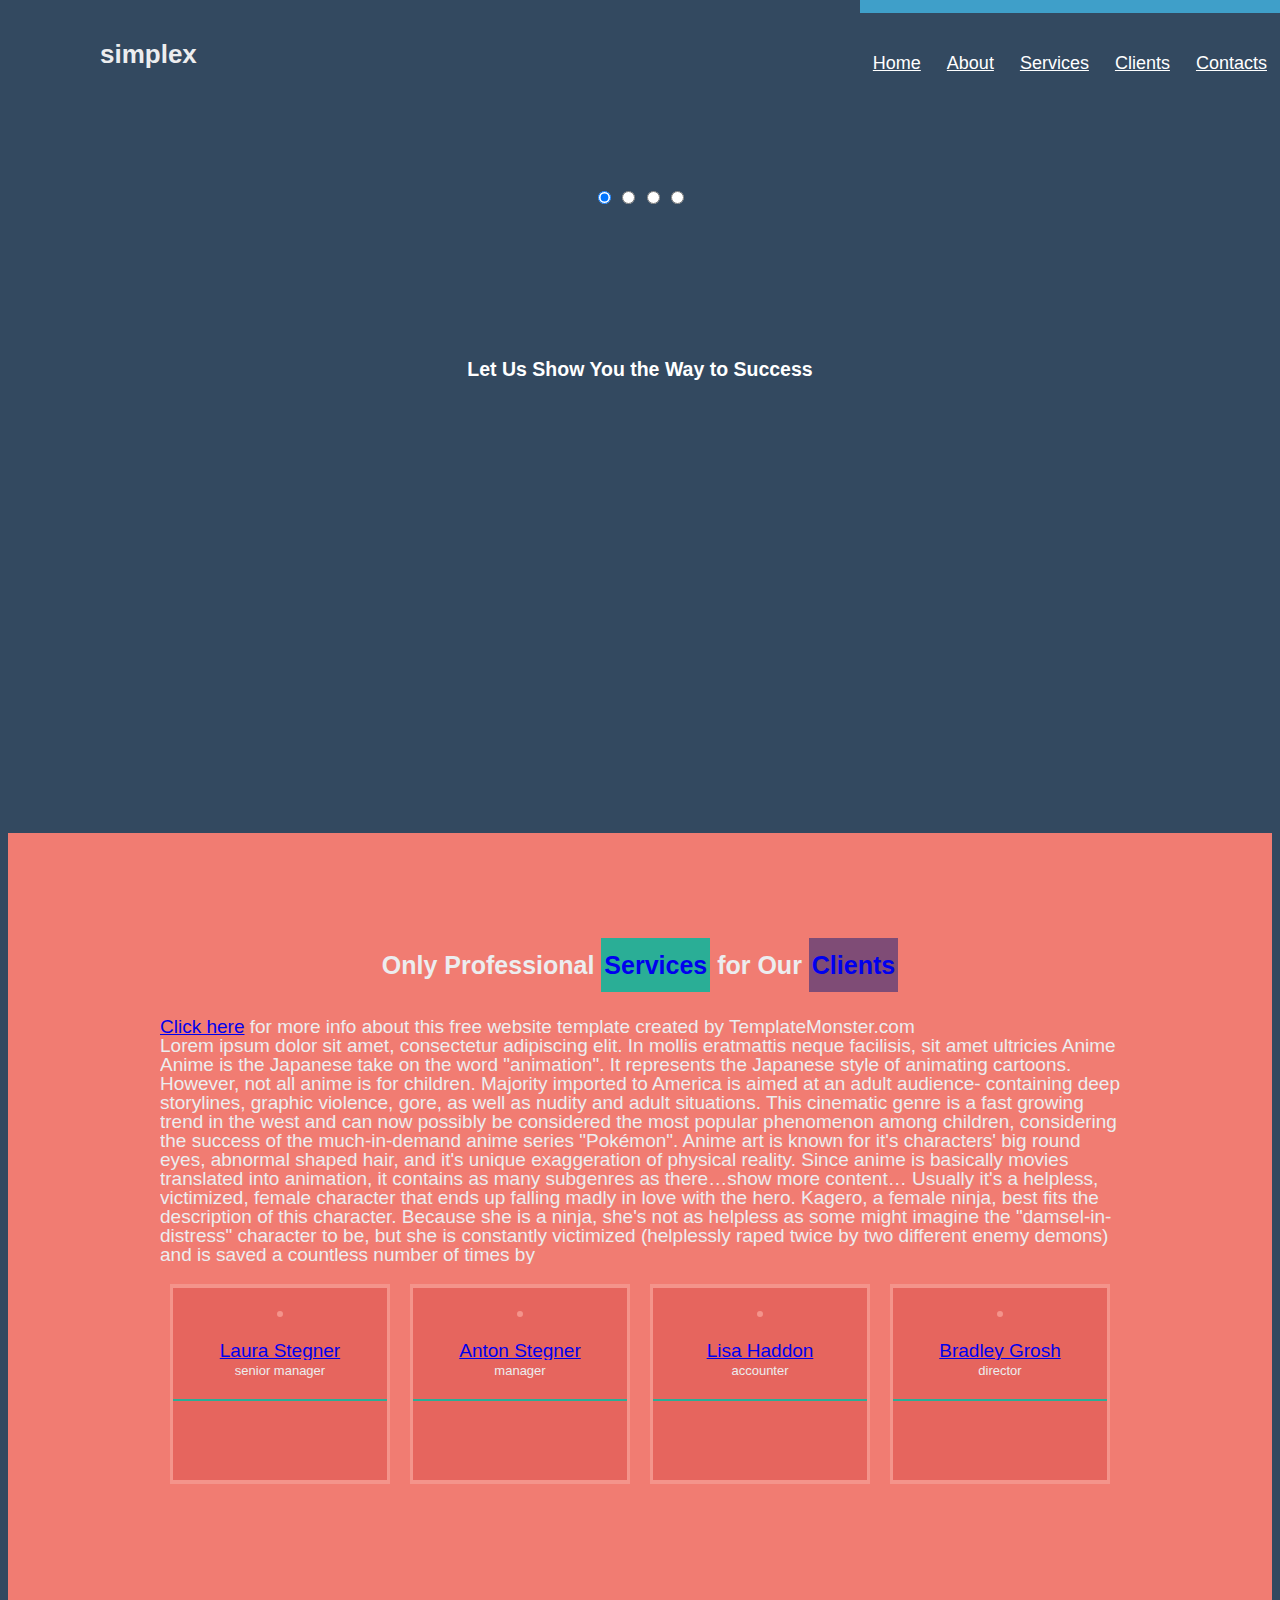
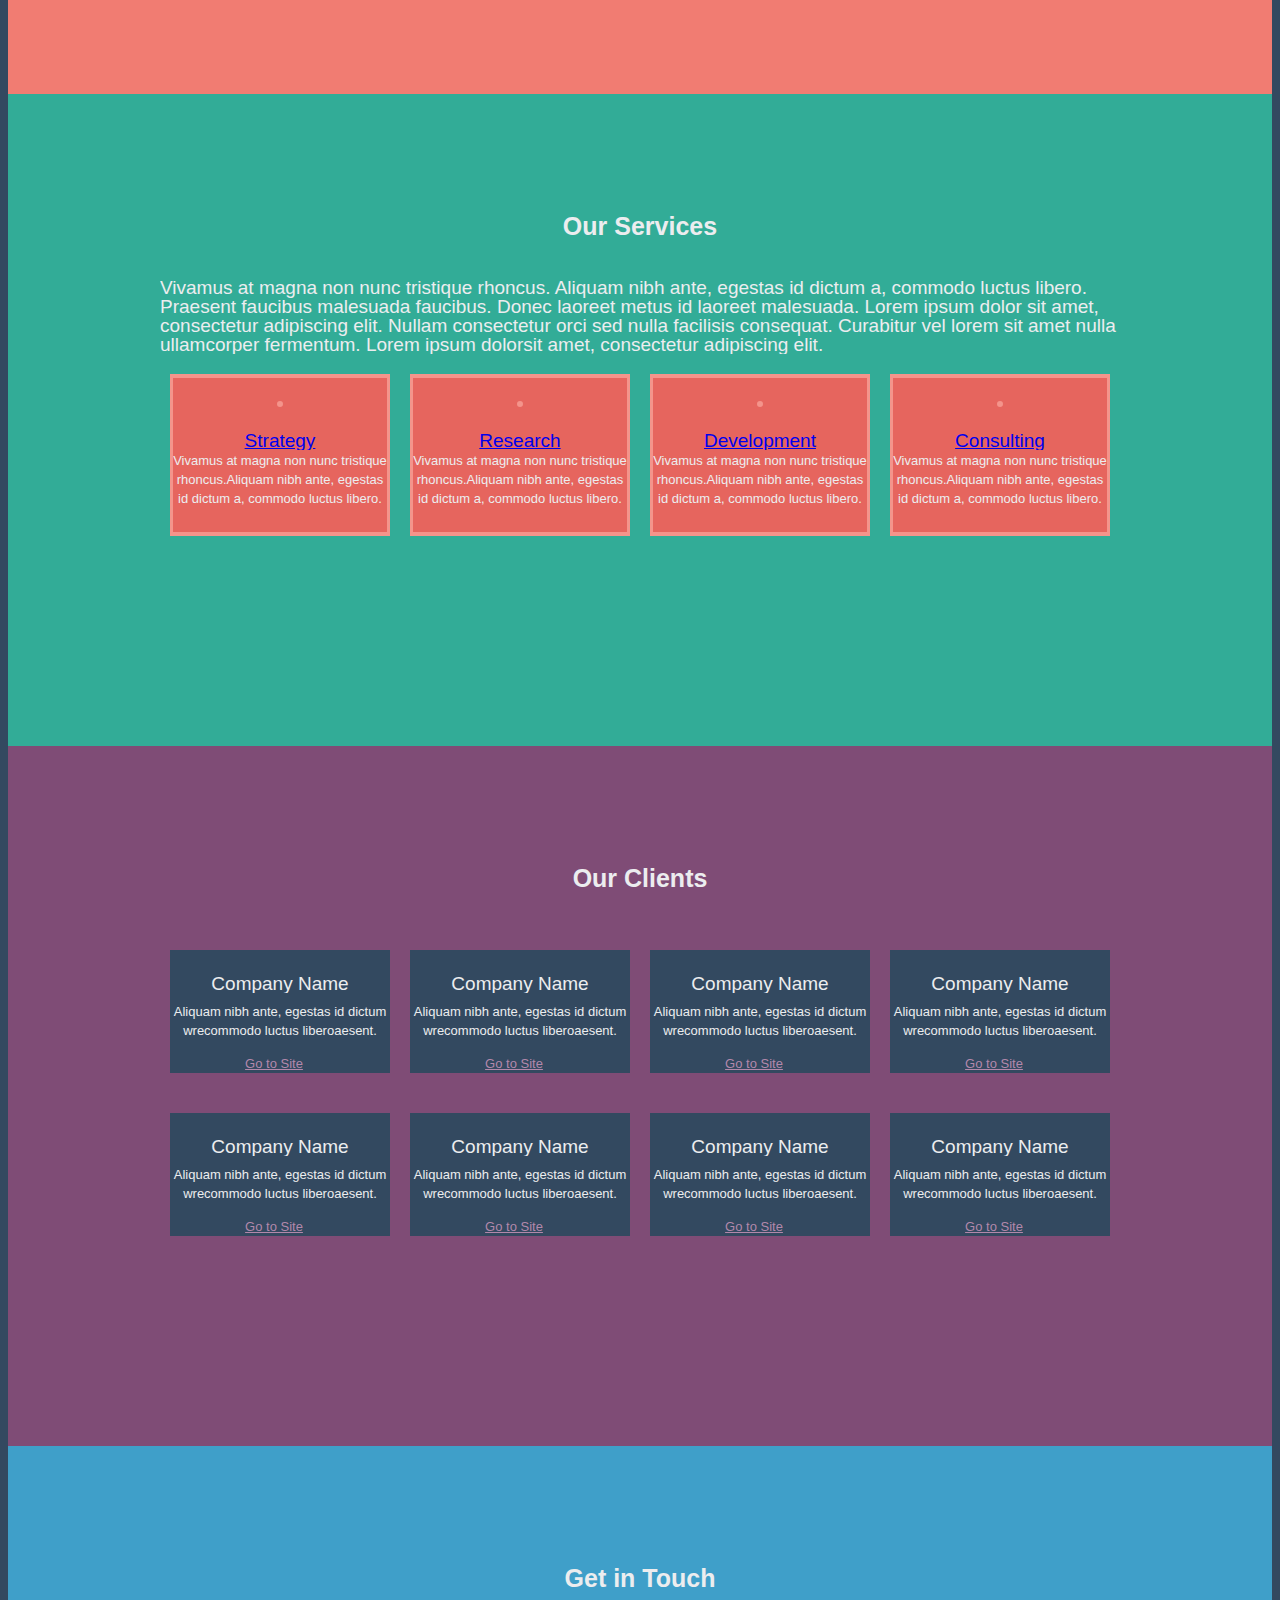
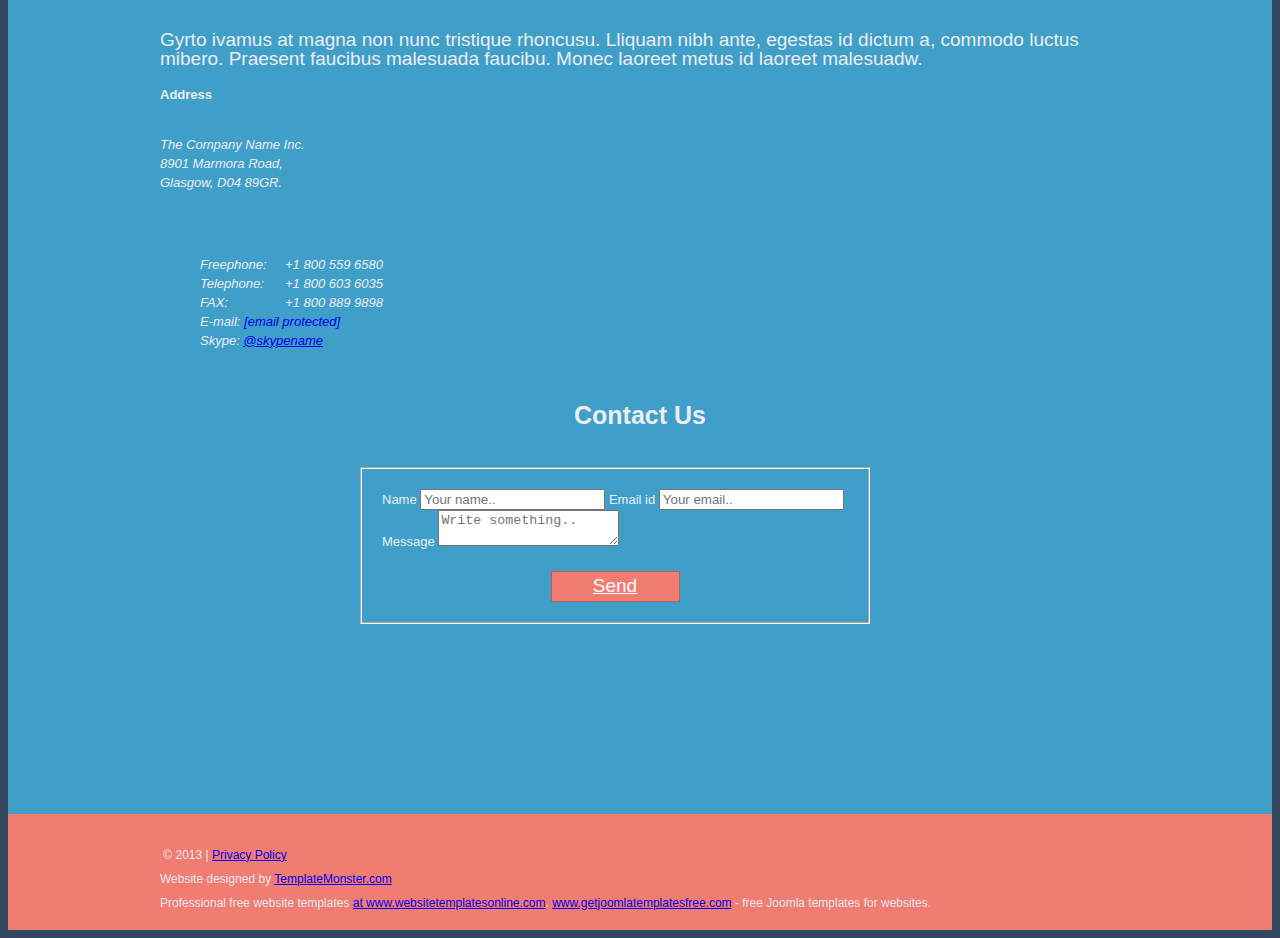
==== index.html @ a67493a2 "Update index.html" ====
<!DOCTYPE html>
<html>

<head>
    <meta name="viewport" content="width=device-width, initial-scale=1">
    <link rel="stylesheet" type="text/css"
        href="https://lisa-7.github.io/Portal.github.io/\stylesheet.css" />
    <title>
        FLat page template
    </title>
</head>

<body class="">
    <header class="page1">
        <h1>simplex</h1>
        <div class="menu_block">
            <nav class="">
                <ul class="sf-menu">
                    <li class="current men"><a onClick="goToByScroll('page1'); return false;" href="#page1">Home </a>
                        <strong class="hover"></strong>
                    </li>
                    <li class="men1"><a onClick="goToByScroll('page2'); return false;" href="#page2">About</a><strong
                            class="hover"></strong></li>
                    <li class=" men2"><a onClick="goToByScroll('page3'); return false;" href="#page3">Services</a>
                        <strong class="hover"></strong>
                    </li>
                    <li class=" men3"><a onClick="goToByScroll('page4'); return false;" href="#page4">Clients</a>
                        <strong class="hover"></strong>
                    </li>
                    <li><a onClick="goToByScroll('page5'); return false;" href="#page5">Contacts</a>
                        <strong class="hover"></strong>
                    </li>
                </ul>
            </nav>
        </div>

    </header>

    <div id="page1" class="content">
        <div class="container_12">
            <div id="frame">
                <input type="radio" name="frame" id="frame1" checked />
                <input type="radio" name="frame" id="frame2" />
                <input type="radio" name="frame" id="frame3" />
                <input type="radio" name="frame" id="frame4" />
                <div id="slides">
                    <div id="overflow">
                        <div class="inner">
                            <div class="frame frame_1">
                                <div class="frame-content">
                                    <h2>Let Us Show You the Way to Success</h2>
                                </div>
                            </div>
                            <div class="frame frame_2">
                                <div class="frame-content">
                                    <h2>Interminable Energy for Your Project</h2>
                                </div>
                            </div>
                            <div class="frame frame_3">
                                <div class="frame-content">
                                    <h2>We know how to solve your problems!</h2>
                                </div>
                            </div>
                            <div class="frame frame_4">
                                <div class="frame-content">
                                    <h2>Make your business a booming one!</h2>
                                </div>
                            </div>
                        </div>
                    </div>
                </div>
                <div id="controls">
                    <label for="frame1"></label>
                    <label for="frame2"></label>
                    <label for="frame3"></label>
                    <label for="frame4"></label>
                </div>
            </div>
            <div class="socials">
                <a href="#"></a>
                <a href="#"></a>
                <a href="#"></a>
                <a href="#"></a>
            </div>
        </div>
    </div>

    <div id="page2" class="content">
        <div class="container_12">
            <h3>
                Only Professional <a href="#page3"><span>Services</span></a> for Our <a " href="
                    #page4"><em>Clients</em></a>
            </h3>
            <div class="text1">
                <a href="https://blog.templatemonster.com/Free-website-templates/" rel="nofollow" class="tm_link"> Click
                    here</a> for
                more info about this free website template created by
                TemplateMonster.com <br> Lorem ipsum dolor sit amet, consectetur adipiscing elit. In mollis eratmattis
                neque facilisis, sit amet ultricies
                Anime Anime is the Japanese take on the word "animation". It represents the Japanese style of animating
                cartoons.
                However, not all anime is for children. Majority imported to America is aimed at an adult audience-
                containing deep
                storylines, graphic violence, gore, as well as nudity and adult situations. This cinematic genre is a
                fast growing trend
                in the west and can now possibly be considered the most popular phenomenon among children, considering
                the success of
                the much-in-demand anime series "Pokémon". Anime art is known for it's characters' big round eyes,
                abnormal shaped hair,
                and it's unique exaggeration of physical reality. Since anime is basically movies translated into
                animation, it contains
                as many subgenres as there…show more content…
                Usually it's a helpless, victimized, female character that ends up falling madly in love with the hero.
                Kagero, a female
                ninja, best fits the description of this character. Because she is a ninja, she's not as helpless as
                some might imagine
                the "damsel-in-distress" character to be, but she is constantly victimized (helplessly raped twice by
                two different
                enemy demons) and is saved a countless number of times by
            </div>
            <div class="grid">
                <div class="box maxheight">
                    <img src="..\Downloads\box_img1.jpg"
                        alt="">
                    <div class="text1"><a href="#">Laura Stegner</a></div>senior manager
                    <div class="socials1">
                        <a href="#"></a>
                        <a href="#"></a>
                        <a href="#"></a>
                        <a href="#"></a>
                    </div>
                </div>
            </div>
            <div class="grid">
                <div class="box maxheight">
                    <img src="http://templates.websitetemplatesonline.com/Free-Template-Simplex/images/box_img2.jpg"
                        alt="">
                    <div class="text1"><a href="#">Anton Stegner</a></div> manager
                    <div class="socials1">
                        <a href="#"></a>
                        <a href="#"></a>
                        <a href="#"></a>
                        <a href="#"></a>
                    </div>
                </div>
            </div>
            <div class="grid">
                <div class="box maxheight">
                    <img src="http://templates.websitetemplatesonline.com/Free-Template-Simplex/images/box_img3.jpg"
                        alt="">
                    <div class="text1"><a href="#">Lisa Haddon </a></div>accounter
                    <div class="socials1">
                        <a href="#"></a>
                        <a href="#"></a>
                        <a href="#"></a>
                        <a href="#"></a>
                    </div>
                </div>
            </div>
            <div class="grid">
                <div class="box maxheight">
                    <img src="https://templates.websitetemplatesonline.com/Free-Template-Simplex/images/Box_img4.jpg"
                        alt="">
                    <div class="text1"><a href="#">Bradley Grosh</a></div>director
                    <div class="socials1">
                        <a href="#"></a>
                        <a href="#"></a>
                        <a href="#"></a>
                        <a href="#"></a>
                    </div>
                </div>
            </div>
        </div>
    </div>

    <div id="page3" class="content">
        <div class="container_12">
            <h3>Our Services</h3>
            <div class="text1">
                Vivamus at magna non nunc tristique rhoncus. Aliquam nibh ante, egestas id dictum a, commodo
                luctus libero. Praesent faucibus malesuada faucibus. Donec laoreet metus id laoreet malesuada.
                Lorem ipsum dolor sit amet, consectetur adipiscing elit. Nullam consectetur orci sed nulla
                facilisis consequat. Curabitur vel lorem sit amet nulla ullamcorper fermentum. Lorem ipsum dolorsit
                amet,
                consectetur adipiscing elit.
            </div>

            <div class="grid">
                <div class="box maxheight1">
                    <img src="https://templates.websitetemplatesonline.com/Free-Template-Simplex/images/Box1_img1.png"
                        alt="">
                    <div class="text1"><a href="#">Strategy</a></div>Vivamus at magna non nunc tristique rhoncus.Aliquam
                    nibh ante,
                    egestas id dictum a, commodo luctus libero.
                </div>
            </div>
            <div class="grid">
                <div class="box maxheight1">
                    <img src="https://templates.websitetemplatesonline.com/Free-Template-Simplex/images/Box1_img2.png"
                        alt="">
                    <div class="text1"><a href="#">Research</a></div>Vivamus at magna non nunc tristique rhoncus.Aliquam
                    nibh ante,
                    egestas id dictum a, commodo luctus libero.
                </div>
            </div>
            <div class="grid">
                <div class="box maxheight1">
                    <img src="https://templates.websitetemplatesonline.com/Free-Template-Simplex/images/Box1_img3.png"
                        alt="">
                    <div class="text1"><a href="#">Development</a></div>Vivamus at magna non nunc tristique
                    rhoncus.Aliquam nibh
                    ante, egestas id dictum a, commodo luctus libero.
                </div>
            </div>
            <div class="grid">
                <div class="box maxheight1">
                    <img src="https://templates.websitetemplatesonline.com/Free-Template-Simplex/images/Box1_img4.png"
                        alt="">
                    <div class="text1"><a href="#">Consulting</a></div>Vivamus at magna non nunc tristique
                    rhoncus.Aliquam nibh
                    ante, egestas id dictum a, commodo luctus libero.
                </div>
            </div>
        </div>


    </div>

    <div id="page4" class="content">
        <div class="container_12">
            <h3>Our Clients</h3>
            <div class="companies">
                <div class="grid">
                    <img src="https://templates.websitetemplatesonline.com/Free-Template-Simplex/images/Logo1.jpg"
                        alt="">
                    <div class="text1">Company Name</div>Aliquam nibh ante, egestas id dictum wrecommodo luctus
                    liberoaesent.
                    <br>
                    <a href="#">Go to Site</a>
                </div>
                <div class="grid">
                    <img src="https://templates.websitetemplatesonline.com/Free-Template-Simplex/images/Logo2.jpg"
                        alt="">
                    <div class="text1">Company Name</div>Aliquam nibh ante, egestas id dictum wrecommodo luctus
                    liberoaesent.
                    <br>
                    <a href="#">Go to Site</a>
                </div>
                <div class="grid">
                    <img src="https://templates.websitetemplatesonline.com/Free-Template-Simplex/image/Logo3.jpg"
                        alt="">
                    <div class="text1">Company Name</div>Aliquam nibh ante, egestas id dictum wrecommodo luctus
                    liberoaesent.
                    <br>
                    <a href="#">Go to Site</a>
                </div>
                <div class="grid">
                    <img src="https://templates.websitetemplatesonline.com/Free-Template-Simplex/images/Logo4.jpg"
                        alt="">
                    <div class="text1">Company Name</div>Aliquam nibh ante, egestas id dictum wrecommodo luctus
                    liberoaesent.
                    <br>
                    <a href="#">Go to Site</a>
                </div>
                <div class="clear"></div>
                <div class="grid">
                    <img src="https://templates.websitetemplatesonline.com/Free-Template-Simplex/images/Logo5.jpg"
                        alt="">
                    <div class="text1">Company Name</div>Aliquam nibh ante, egestas id dictum wrecommodo luctus
                    liberoaesent.
                    <br>
                    <a href="#">Go to Site</a>
                </div>
                <div class="grid">
                    <img src="https://templates.websitetemplatesonline.com/Free-Template-Simplex/images/Logo6.jpg"
                        alt="">
                    <div class="text1">Company Name</div>Aliquam nibh ante, egestas id dictum wrecommodo luctus
                    liberoaesent.
                    <br>
                    <a href="#">Go to Site</a>
                </div>
                <div class="grid">
                    <img src="https://templates.websitetemplatesonline.com/Free-Template-Simplex/images/Logo7.jpg"
                        alt="">
                    <div class="text1">Company Name</div>Aliquam nibh ante, egestas id dictum wrecommodo luctus
                    liberoaesent.
                    <br>
                    <a href="#">Go to Site</a>
                </div>
                <div class="grid">
                    <img src="https://templates.websitetemplatesonline.com/Free-Template-Simplex/images/Logo8.jpg"
                        alt="">
                    <div class="text1">Company Name</div>Aliquam nibh ante, egestas id dictum wrecommodo luctus
                    liberoaesent.
                    <br>
                    <a href="#">Go to Site</a>
                </div>
            </div>
        </div>
    </div>


    <div id="page5" class="content">
        <div class="container_12">
            <h3>Get in Touch</h3>
            <div class="text1">
                Gyrto ivamus at magna non nunc tristique rhoncusu. Lliquam nibh ante, egestas id dictum a,
                commodo luctus mibero. Praesent faucibus malesuada faucibu. Monec laoreet metus id laoreet
                malesuadw.
            </div>
            <div>
                <h4>Address</h4>
            </div>
            <address>
                <dl>
                    <dt>The Company Name Inc.<br>
                        8901 Marmora Road,<br>
                        Glasgow, D04 89GR.
                    </dt>
                    <dd><span>Freephone:</span>+1 800 559 6580</dd>
                    <dd><span>Telephone:</span>+1 800 603 6035</dd>
                    <dd><span>FAX:</span>+1 800 889 9898</dd>
                    <dd>E-mail: <a href="#" class="link-1"><span class="__cf_email__"
                                data-cfemail="dcb1bdb5b09cb8b9b1b3b0b5b2b7f2b3aebb">[email&#160;protected]</span></a>
                    </dd>
                    <dd>Skype: <a href="#" class="link-1">@skypename</a></dd>
                </dl>
            </address>

            <div>
                <div class="container_12">
                    <h3>Contact Us</h3>
                    <form id="form">
                        <fieldset>
                            <label for="name"> Name</label>
                            <input type="text" id="name" name="name" placeholder="Your name..">
                            <label for="email">Email id</label>
                            <input type="text" id="email" name="email" placeholder="Your email..">
                            <label for="message">Message</label>

                            <textarea id="message" name="Message" placeholder="Write something.."></textarea>
                            <div class="btns"><a data-type="submit" class="link1">Send</a>
                            </div>
                        </fieldset>
                    </form>
                </div>
            </div>
        </div>
    </div>

    <footer>
        <div class="container_12">

            <div class="copy">
                <a onClick="goToByScroll('page1'); return false;" href="#"><img
                        src="https://templates.websitetemplatesonline.com/Free-Template-Simplex/images/Box_img1.jpgs/footer_Logo.png"
                        alt=""></a>
                &copy; 2013 | <a href="#">Privacy Policy</a> <br> Website designed by <a
                    href="https://www.templatemonster.com/" rel="nofollow">TemplateMonster.com</a><br>Professional
                free website templates <a href="https://www.websitetemplatesonline.com" target="_blank">at
                    www.websitetemplatesonline.com</a>. <a href="https://www.getjoomlatemplatesfree.com/"
                    title="Best Joomla templates">www.getjoomlatemplatesfree.com</a> - free Joomla templates for
                websites.
            </div>
        </div>
    </footer>

</body>
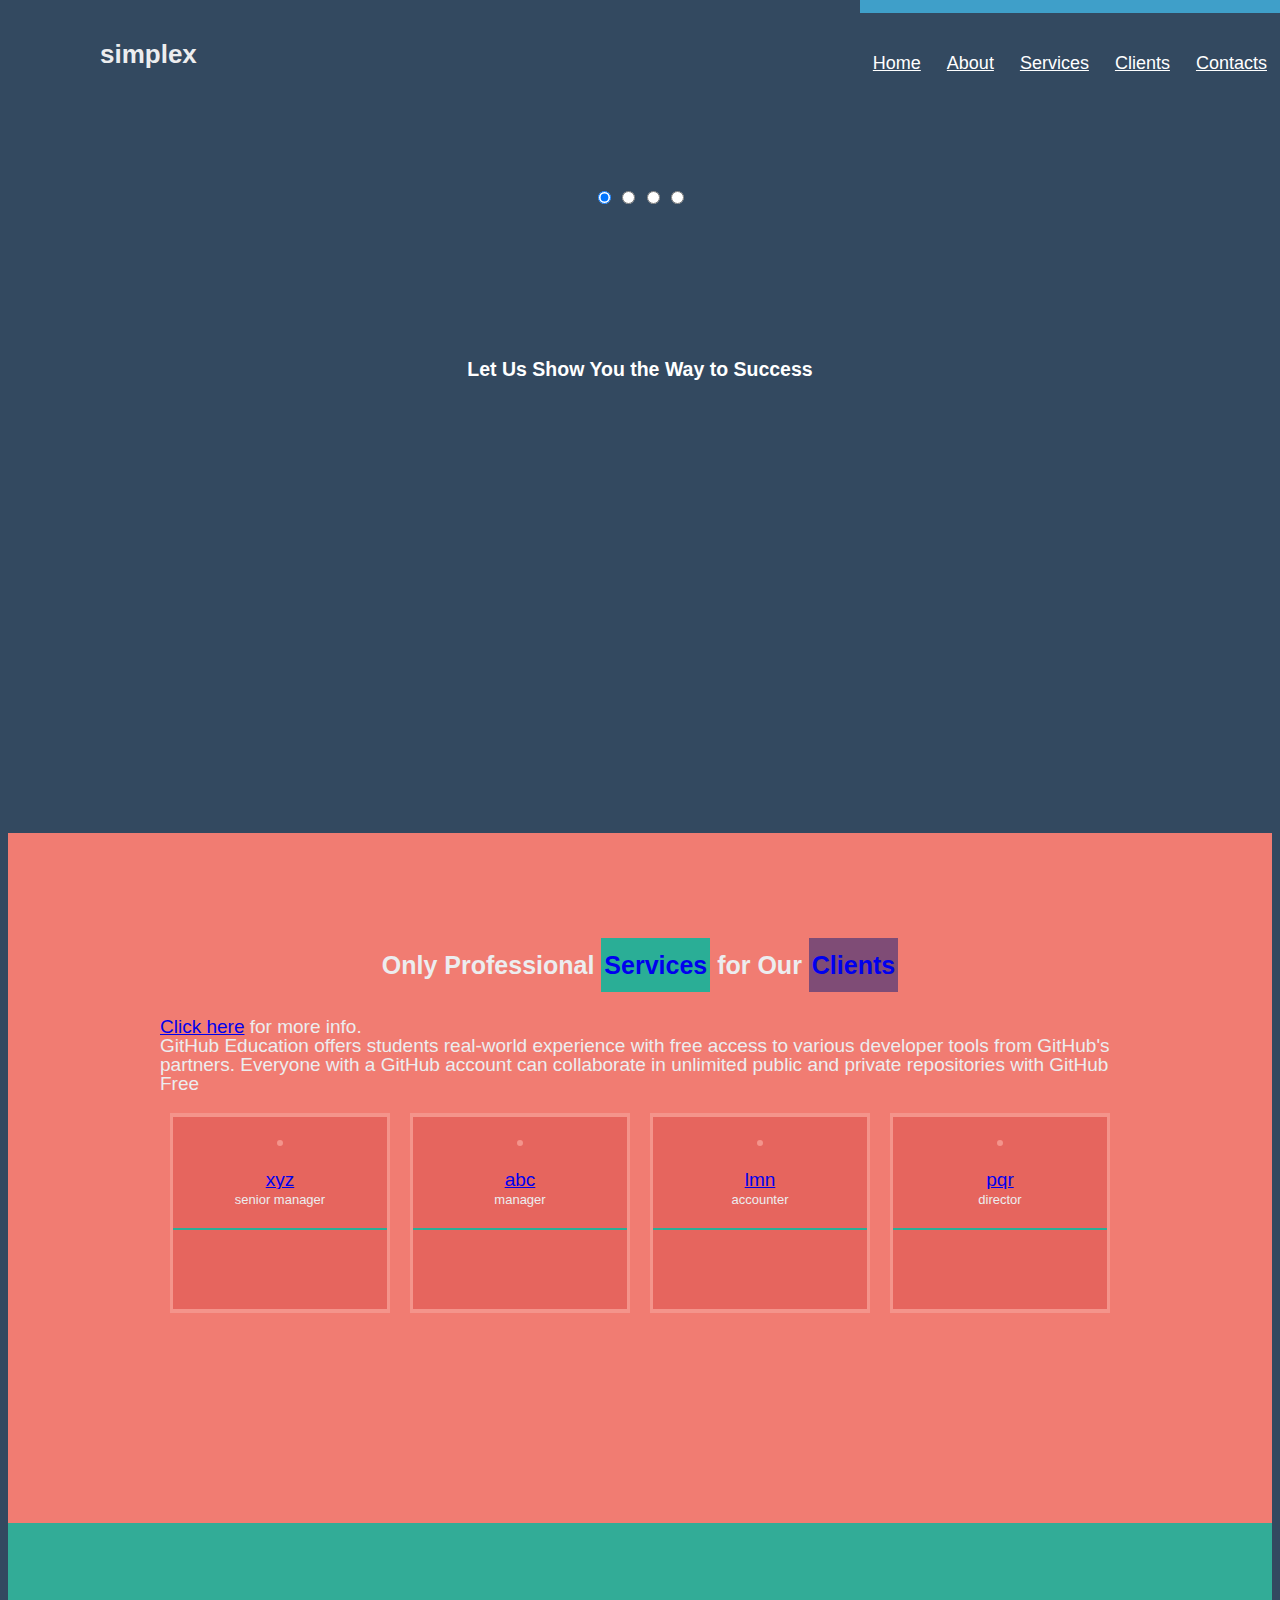
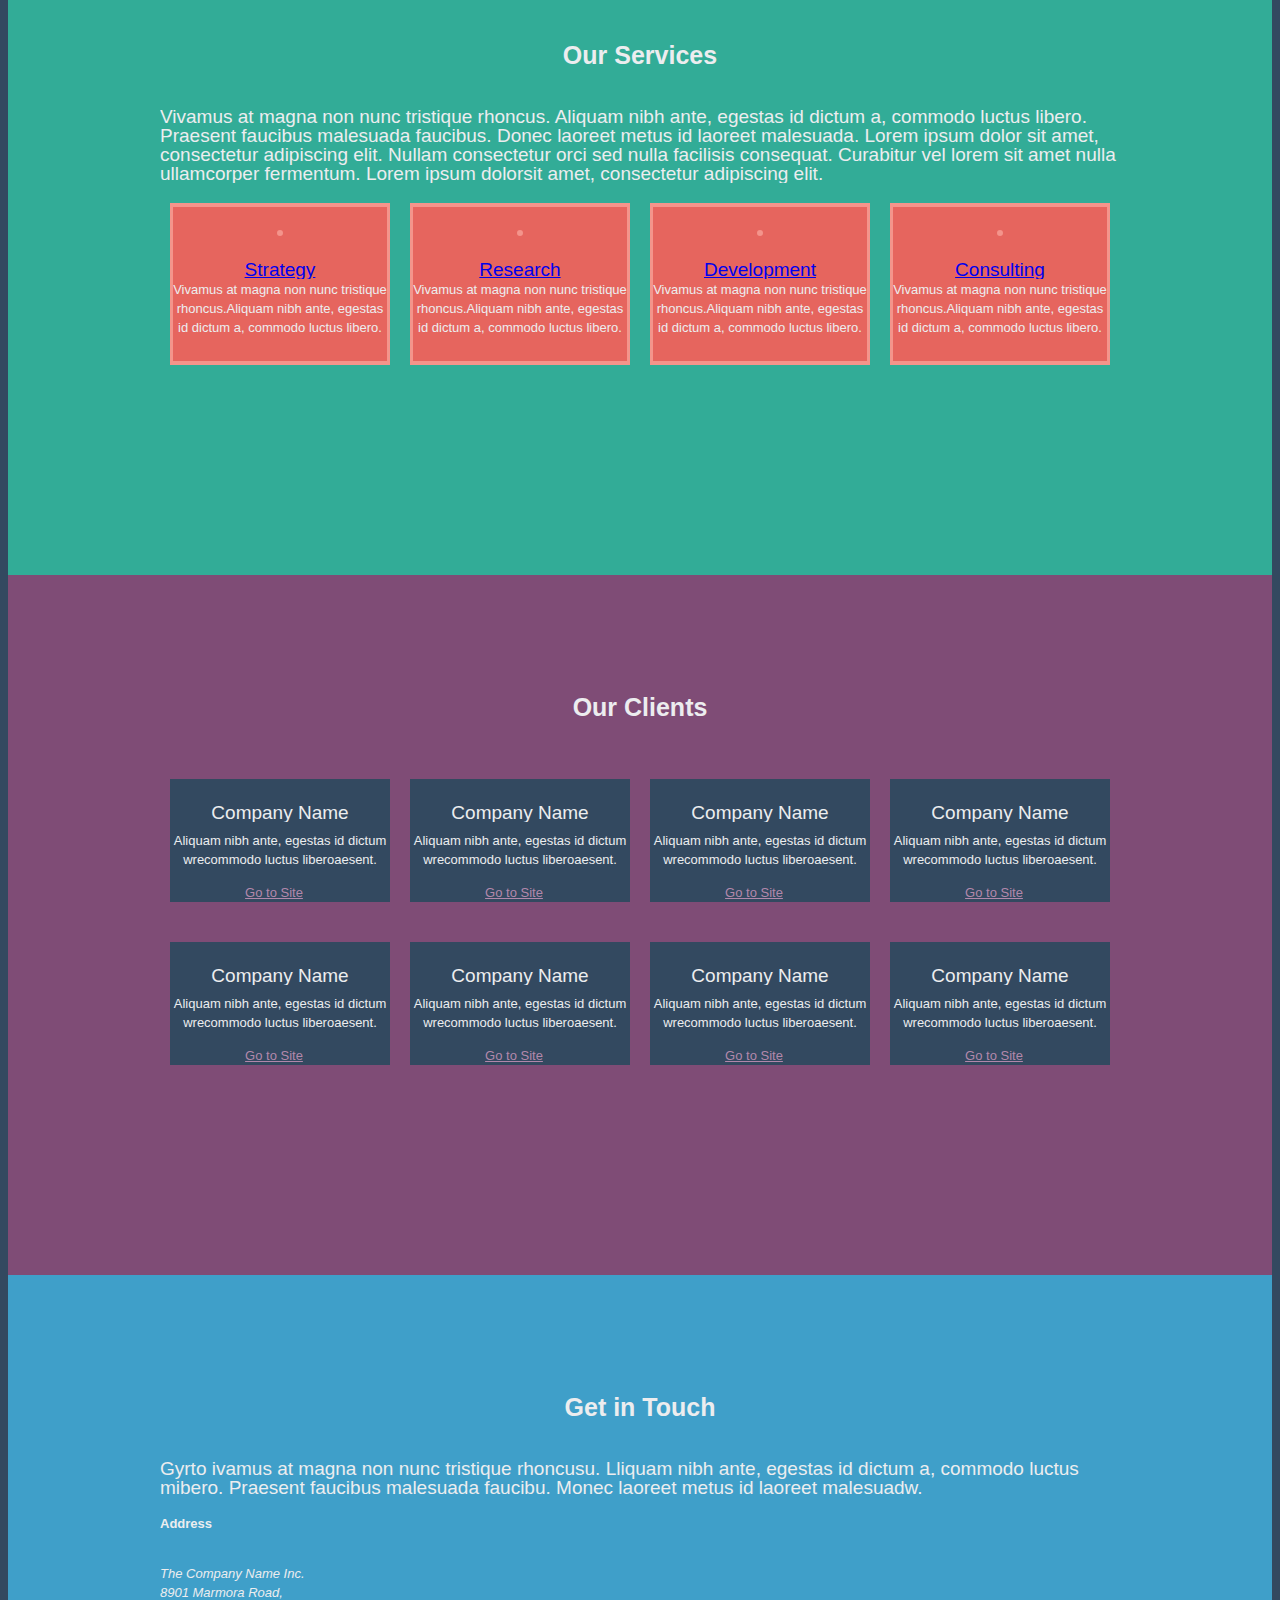
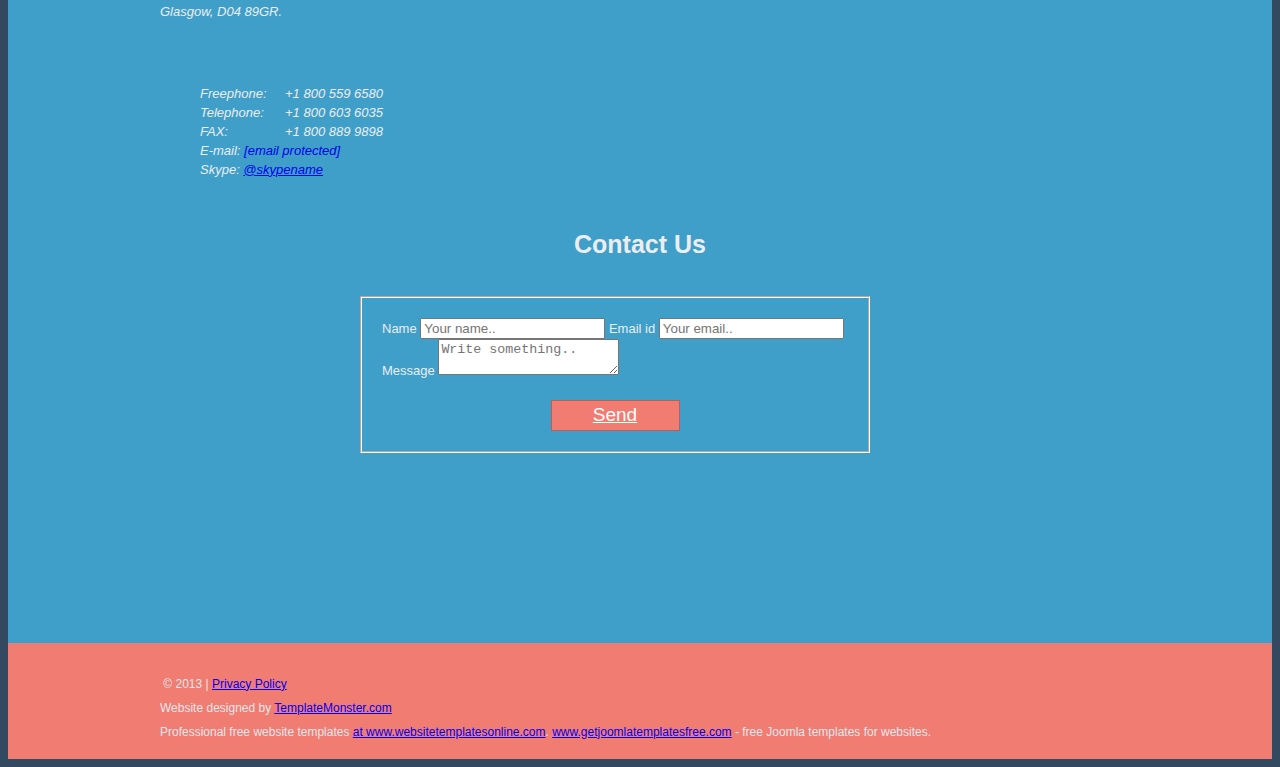
==== commit 7a101989: "update 1.0" ====
--- a/index.html
+++ b/index.html
@@ -92,37 +92,17 @@
                     #page4"><em>Clients</em></a>
             </h3>
             <div class="text1">
-                <a href="https://blog.templatemonster.com/Free-website-templates/" rel="nofollow" class="tm_link"> Click
+                <a href="https://www.google.com/" rel="nofollow" class="tm_link"> Click
                     here</a> for
-                more info about this free website template created by
-                TemplateMonster.com <br> Lorem ipsum dolor sit amet, consectetur adipiscing elit. In mollis eratmattis
-                neque facilisis, sit amet ultricies
-                Anime Anime is the Japanese take on the word "animation". It represents the Japanese style of animating
-                cartoons.
-                However, not all anime is for children. Majority imported to America is aimed at an adult audience-
-                containing deep
-                storylines, graphic violence, gore, as well as nudity and adult situations. This cinematic genre is a
-                fast growing trend
-                in the west and can now possibly be considered the most popular phenomenon among children, considering
-                the success of
-                the much-in-demand anime series "Pokémon". Anime art is known for it's characters' big round eyes,
-                abnormal shaped hair,
-                and it's unique exaggeration of physical reality. Since anime is basically movies translated into
-                animation, it contains
-                as many subgenres as there…show more content…
-                Usually it's a helpless, victimized, female character that ends up falling madly in love with the hero.
-                Kagero, a female
-                ninja, best fits the description of this character. Because she is a ninja, she's not as helpless as
-                some might imagine
-                the "damsel-in-distress" character to be, but she is constantly victimized (helplessly raped twice by
-                two different
-                enemy demons) and is saved a countless number of times by
+                more info. <br> GitHub Education offers students real-world experience with free access to various developer tools 
+                from GitHub's partners. Everyone with a GitHub account can collaborate in unlimited public and private repositories with 
+                GitHub Free
             </div>
             <div class="grid">
                 <div class="box maxheight">
-                    <img src="..\Downloads\box_img1.jpg"
-                        alt="">
-                    <div class="text1"><a href="#">Laura Stegner</a></div>senior manager
+                    <img src="C:\Users\Lisa\Documents\GitHub\Portal.github.io"
+                        alt="">
+                    <div class="text1"><a href="#">xyz</a></div>senior manager
                     <div class="socials1">
                         <a href="#"></a>
                         <a href="#"></a>
@@ -133,9 +113,9 @@
             </div>
             <div class="grid">
                 <div class="box maxheight">
-                    <img src="http://templates.websitetemplatesonline.com/Free-Template-Simplex/images/box_img2.jpg"
-                        alt="">
-                    <div class="text1"><a href="#">Anton Stegner</a></div> manager
+                    <img src="C:\Users\Lisa\Documents\GitHub\Portal.github.io"
+                        alt="">
+                    <div class="text1"><a href="#">abc</a></div> manager
                     <div class="socials1">
                         <a href="#"></a>
                         <a href="#"></a>
@@ -146,9 +126,9 @@
             </div>
             <div class="grid">
                 <div class="box maxheight">
-                    <img src="http://templates.websitetemplatesonline.com/Free-Template-Simplex/images/box_img3.jpg"
-                        alt="">
-                    <div class="text1"><a href="#">Lisa Haddon </a></div>accounter
+                    <img src="C:\Users\Lisa\Documents\GitHub\Portal.github.io"
+                        alt="">
+                    <div class="text1"><a href="#">lmn </a></div>accounter
                     <div class="socials1">
                         <a href="#"></a>
                         <a href="#"></a>
@@ -159,9 +139,9 @@
             </div>
             <div class="grid">
                 <div class="box maxheight">
-                    <img src="https://templates.websitetemplatesonline.com/Free-Template-Simplex/images/Box_img4.jpg"
-                        alt="">
-                    <div class="text1"><a href="#">Bradley Grosh</a></div>director
+                    <img src="C:\Users\Lisa\Documents\GitHub\Portal.github.io"
+                        alt="">
+                    <div class="text1"><a href="#">pqr</a></div>director
                     <div class="socials1">
                         <a href="#"></a>
                         <a href="#"></a>
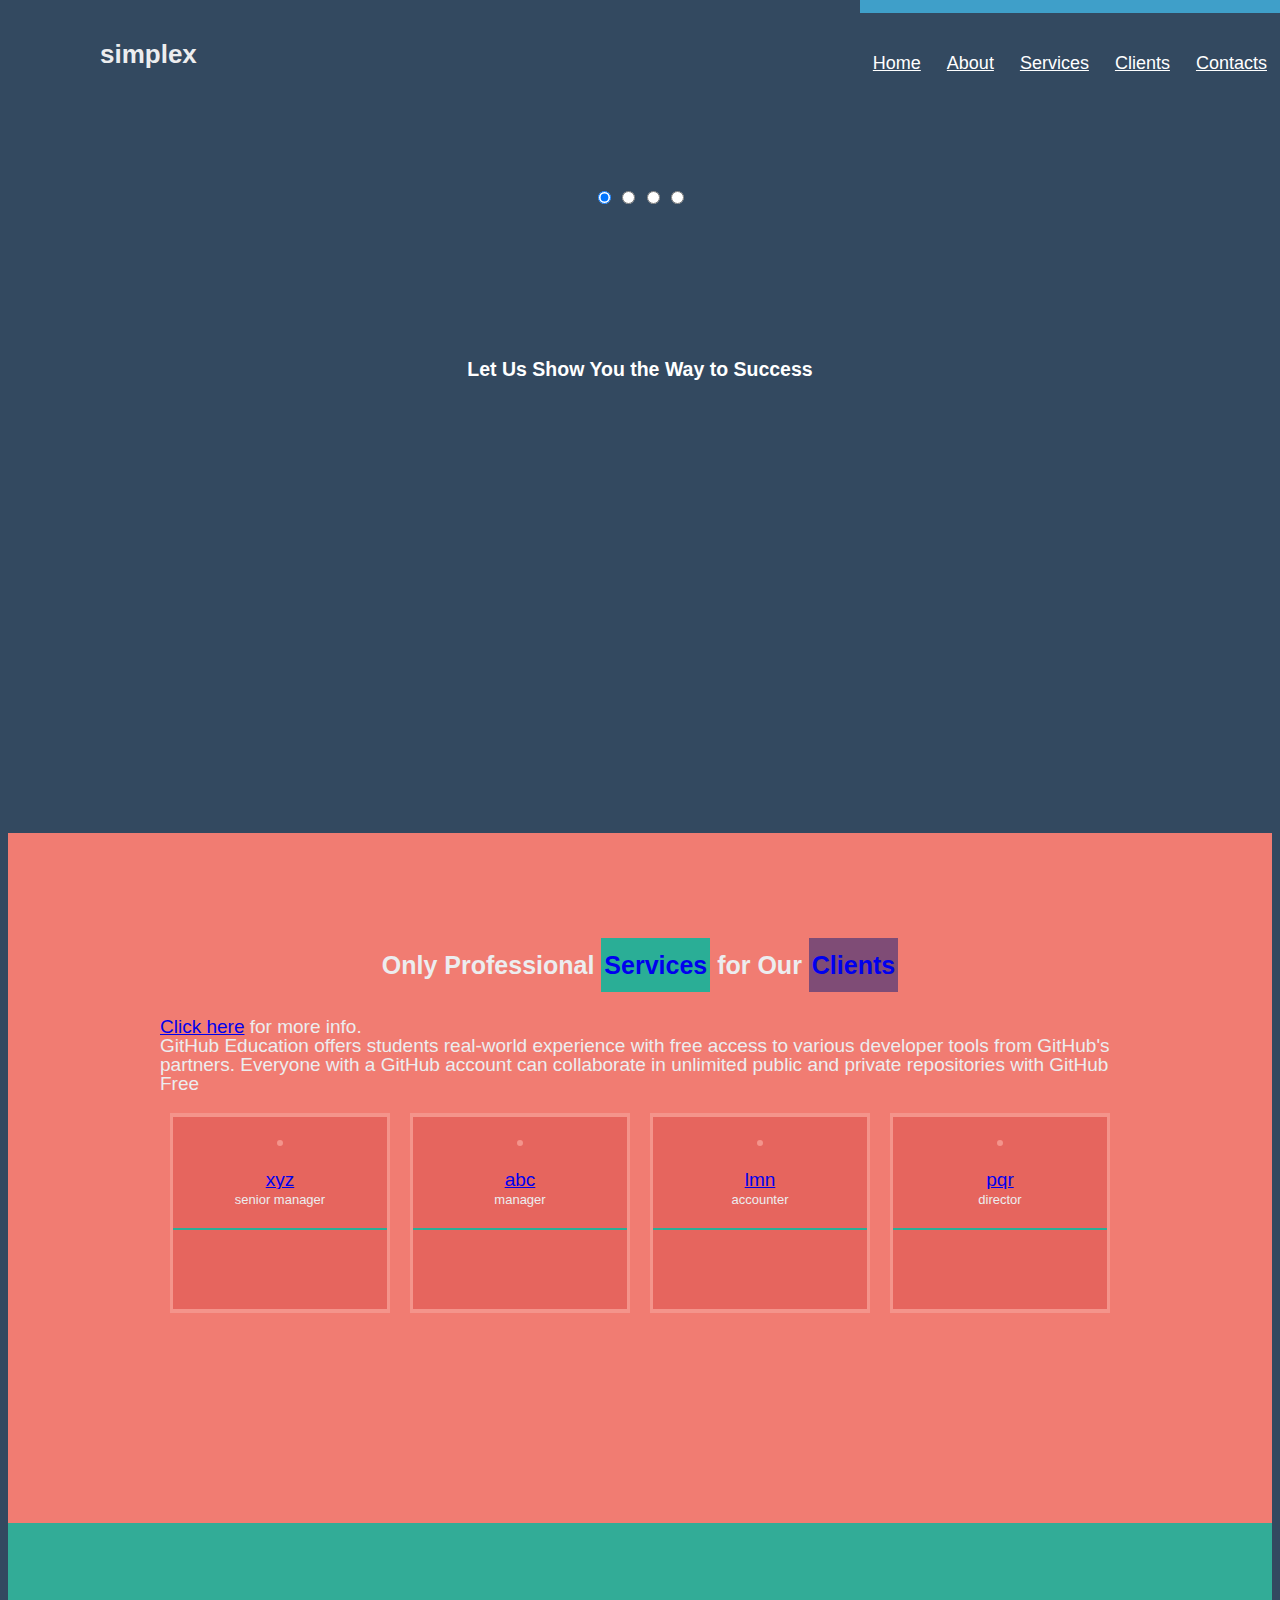
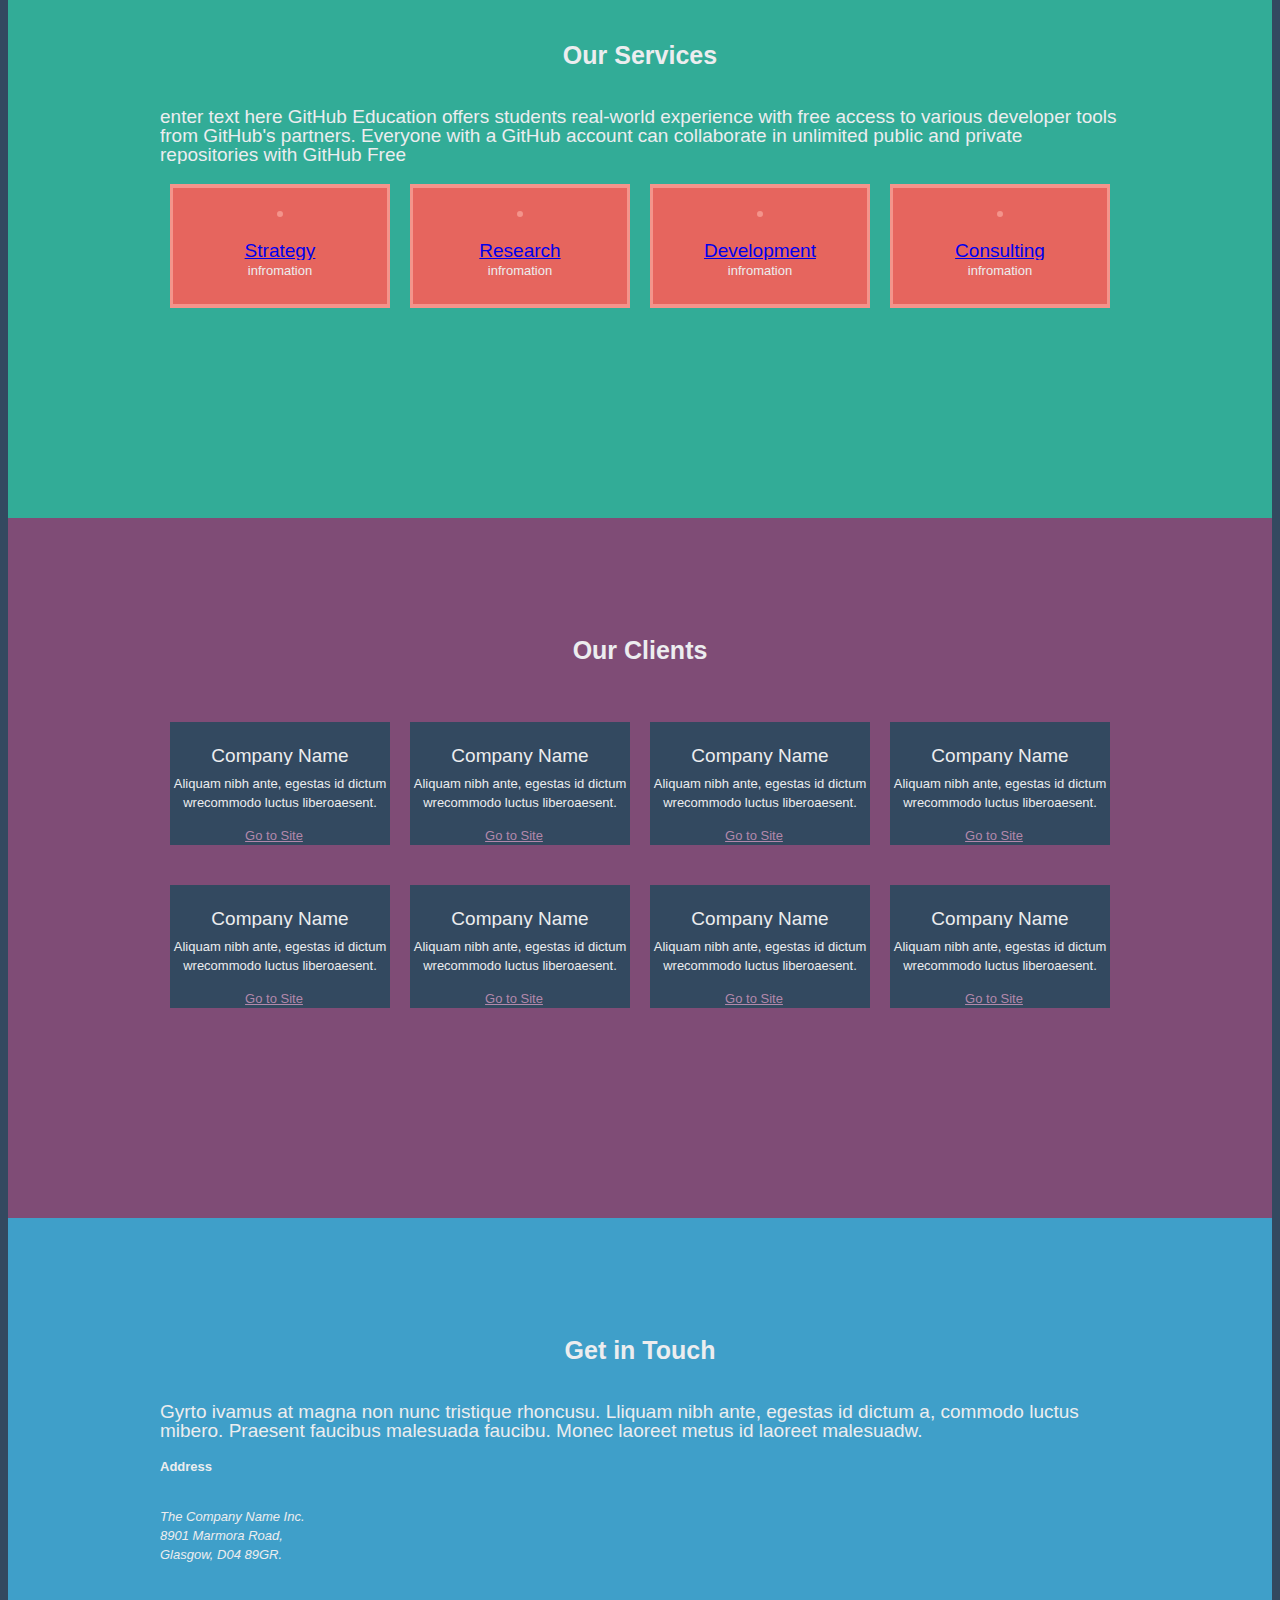
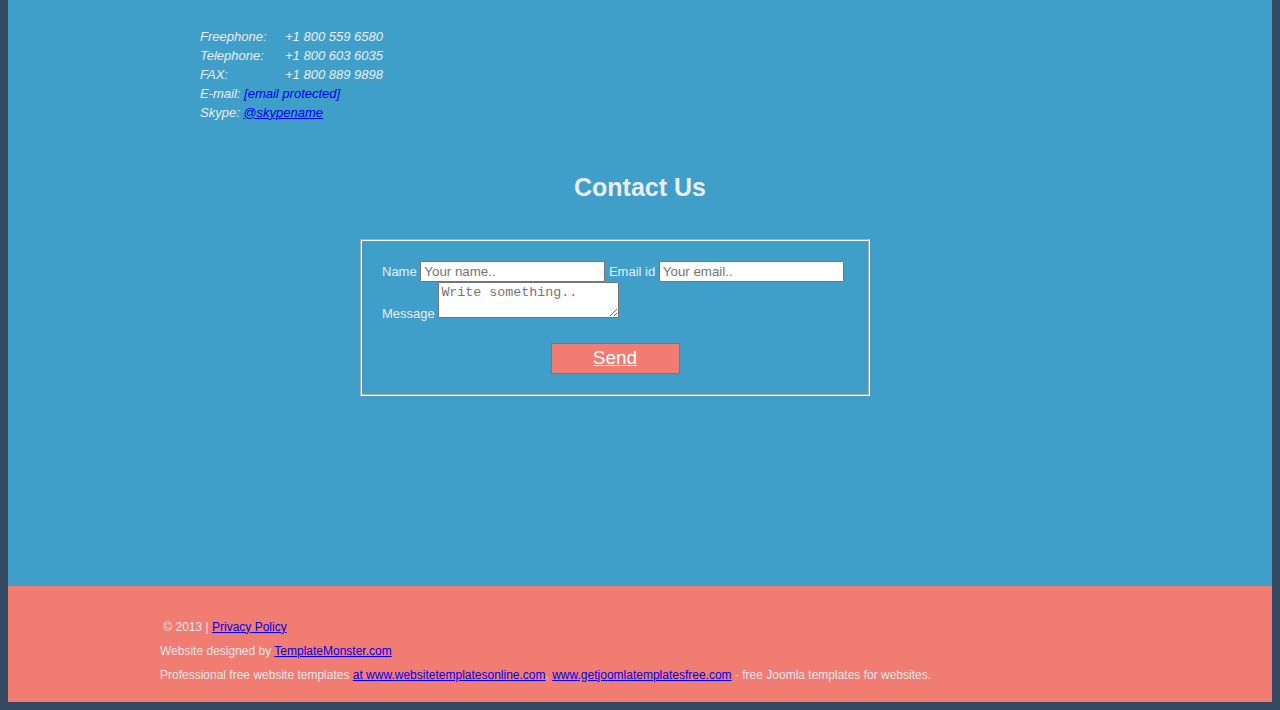
==== commit 06ccc7ae: "2.0" ====
--- a/index.html
+++ b/index.html
@@ -100,7 +100,7 @@
             </div>
             <div class="grid">
                 <div class="box maxheight">
-                    <img src="C:\Users\Lisa\Documents\GitHub\Portal.github.io"
+                    <img src="C:\Users\Lisa\Documents\GitHub\Portal.github.io\dp.jpg"
                         alt="">
                     <div class="text1"><a href="#">xyz</a></div>senior manager
                     <div class="socials1">
@@ -113,7 +113,7 @@
             </div>
             <div class="grid">
                 <div class="box maxheight">
-                    <img src="C:\Users\Lisa\Documents\GitHub\Portal.github.io"
+                    <img src="C:\Users\Lisa\Documents\GitHub\Portal.github.io\dp.jpg"
                         alt="">
                     <div class="text1"><a href="#">abc</a></div> manager
                     <div class="socials1">
@@ -126,7 +126,7 @@
             </div>
             <div class="grid">
                 <div class="box maxheight">
-                    <img src="C:\Users\Lisa\Documents\GitHub\Portal.github.io"
+                    <img src="C:\Users\Lisa\Documents\GitHub\Portal.github.io\dp.jpg"
                         alt="">
                     <div class="text1"><a href="#">lmn </a></div>accounter
                     <div class="socials1">
@@ -139,7 +139,7 @@
             </div>
             <div class="grid">
                 <div class="box maxheight">
-                    <img src="C:\Users\Lisa\Documents\GitHub\Portal.github.io"
+                    <img src="C:\Users\Lisa\Documents\GitHub\Portal.github.io\dp.jpg"
                         alt="">
                     <div class="text1"><a href="#">pqr</a></div>director
                     <div class="socials1">
@@ -157,48 +157,38 @@
         <div class="container_12">
             <h3>Our Services</h3>
             <div class="text1">
-                Vivamus at magna non nunc tristique rhoncus. Aliquam nibh ante, egestas id dictum a, commodo
-                luctus libero. Praesent faucibus malesuada faucibus. Donec laoreet metus id laoreet malesuada.
-                Lorem ipsum dolor sit amet, consectetur adipiscing elit. Nullam consectetur orci sed nulla
-                facilisis consequat. Curabitur vel lorem sit amet nulla ullamcorper fermentum. Lorem ipsum dolorsit
-                amet,
-                consectetur adipiscing elit.
+                enter text here 
+                GitHub Education offers students real-world experience with free access to various developer tools 
+                from GitHub's partners. Everyone with a GitHub account can collaborate in unlimited public and private repositories with 
+                GitHub Free
             </div>
 
             <div class="grid">
                 <div class="box maxheight1">
-                    <img src="https://templates.websitetemplatesonline.com/Free-Template-Simplex/images/Box1_img1.png"
-                        alt="">
-                    <div class="text1"><a href="#">Strategy</a></div>Vivamus at magna non nunc tristique rhoncus.Aliquam
-                    nibh ante,
-                    egestas id dictum a, commodo luctus libero.
+                    <img src="C:\Users\Lisa\Documents\GitHub\Portal.github.io\dp.jpg"
+                        alt="">
+                    <div class="text1"><a href="#">Strategy</a></div>infromation
                 </div>
             </div>
             <div class="grid">
                 <div class="box maxheight1">
-                    <img src="https://templates.websitetemplatesonline.com/Free-Template-Simplex/images/Box1_img2.png"
-                        alt="">
-                    <div class="text1"><a href="#">Research</a></div>Vivamus at magna non nunc tristique rhoncus.Aliquam
-                    nibh ante,
-                    egestas id dictum a, commodo luctus libero.
+                    <img src="C:\Users\Lisa\Documents\GitHub\Portal.github.io\dp.jpg"
+                        alt="">
+                    <div class="text1"><a href="#">Research</a></div>infromation
                 </div>
             </div>
             <div class="grid">
                 <div class="box maxheight1">
-                    <img src="https://templates.websitetemplatesonline.com/Free-Template-Simplex/images/Box1_img3.png"
-                        alt="">
-                    <div class="text1"><a href="#">Development</a></div>Vivamus at magna non nunc tristique
-                    rhoncus.Aliquam nibh
-                    ante, egestas id dictum a, commodo luctus libero.
+                    <img src="C:\Users\Lisa\Documents\GitHub\Portal.github.io\dp.jpg"
+                        alt="">
+                    <div class="text1"><a href="#">Development</a></div>infromation
                 </div>
             </div>
             <div class="grid">
                 <div class="box maxheight1">
-                    <img src="https://templates.websitetemplatesonline.com/Free-Template-Simplex/images/Box1_img4.png"
-                        alt="">
-                    <div class="text1"><a href="#">Consulting</a></div>Vivamus at magna non nunc tristique
-                    rhoncus.Aliquam nibh
-                    ante, egestas id dictum a, commodo luctus libero.
+                    <img src="C:\Users\Lisa\Documents\GitHub\Portal.github.io\dp.jpg"
+                        alt="">
+                    <div class="text1"><a href="#">Consulting</a></div> infromation
                 </div>
             </div>
         </div>
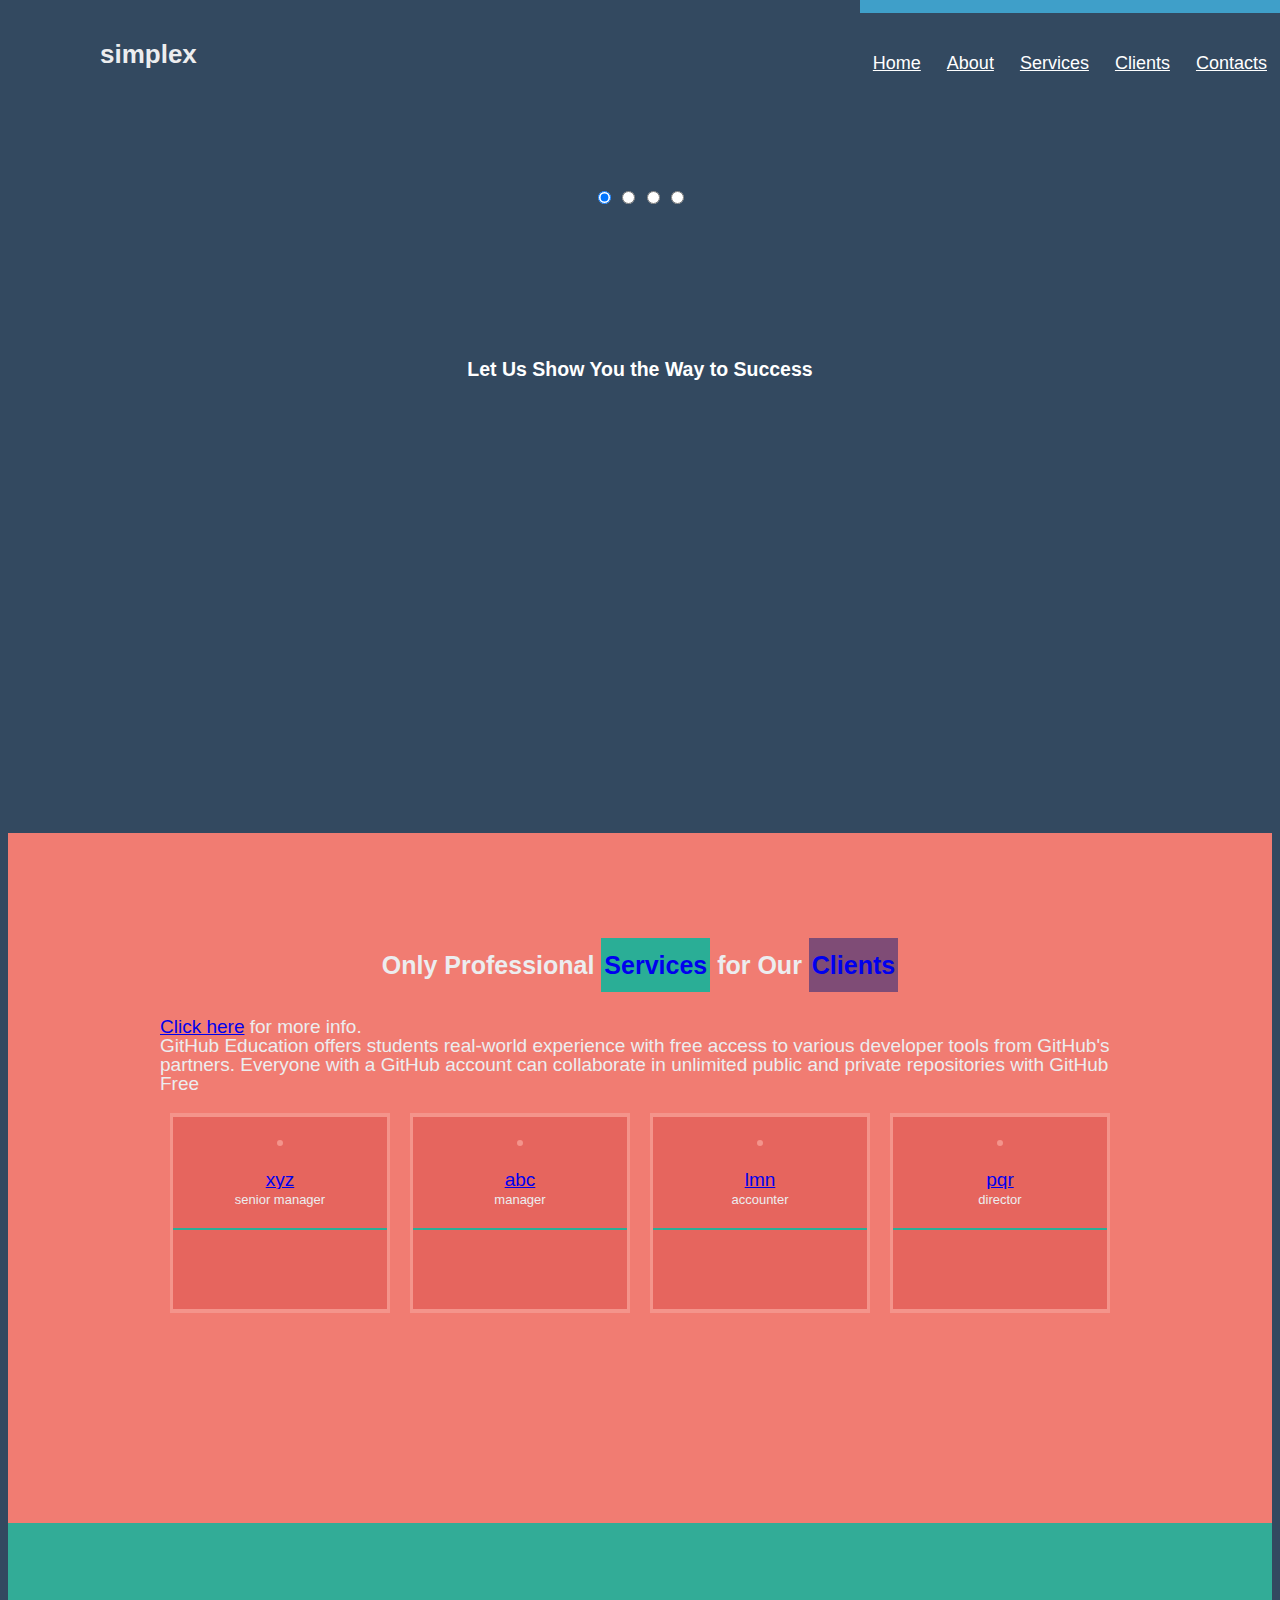
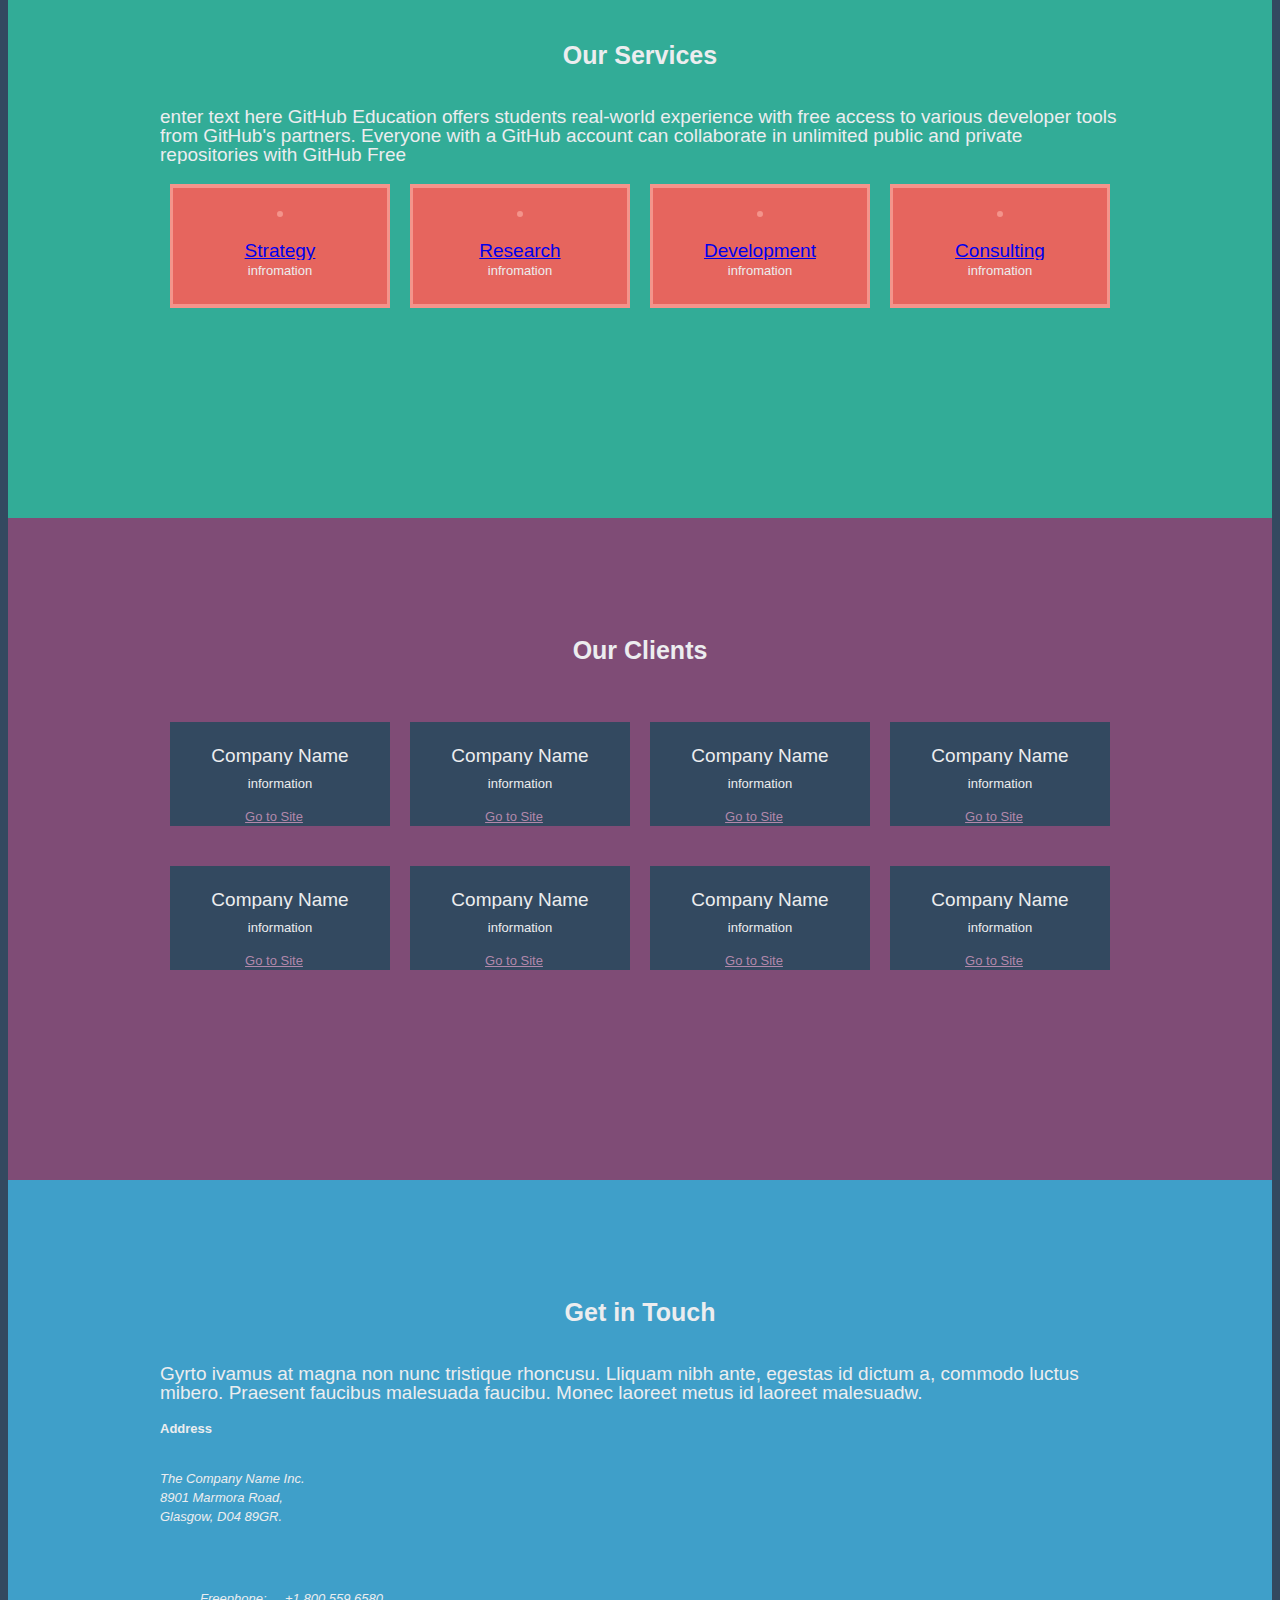
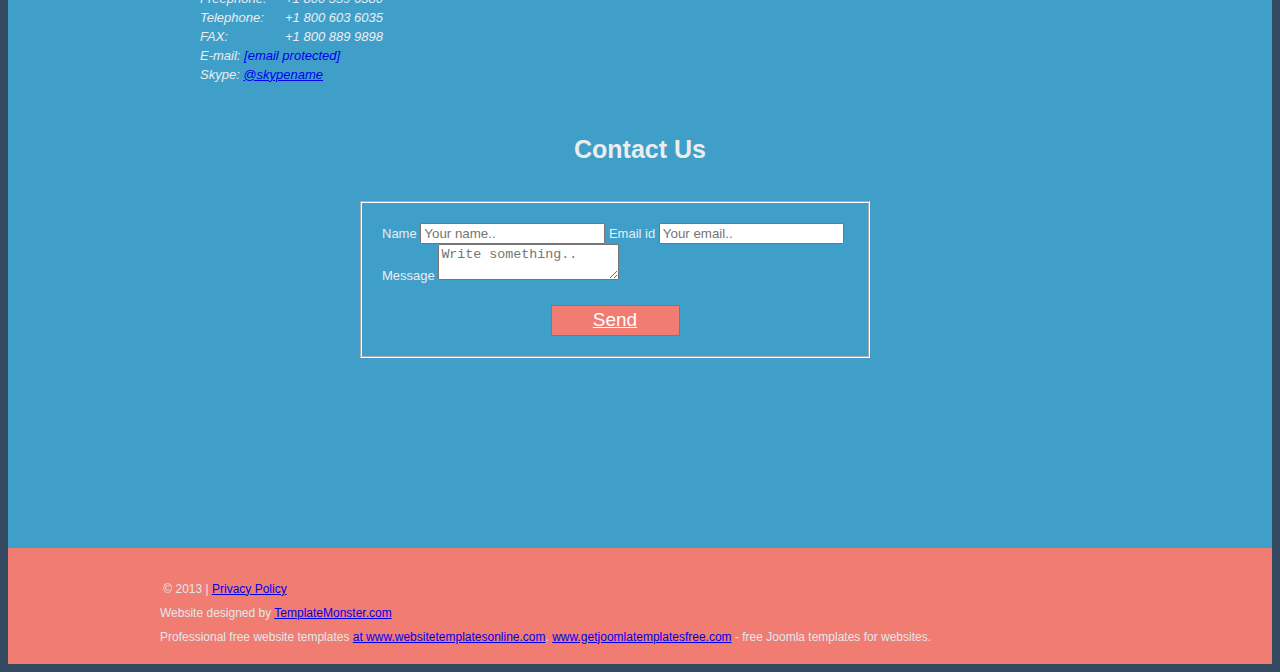
==== commit 997863e9: "3.0" ====
--- a/index.html
+++ b/index.html
@@ -201,67 +201,59 @@
             <h3>Our Clients</h3>
             <div class="companies">
                 <div class="grid">
-                    <img src="https://templates.websitetemplatesonline.com/Free-Template-Simplex/images/Logo1.jpg"
-                        alt="">
-                    <div class="text1">Company Name</div>Aliquam nibh ante, egestas id dictum wrecommodo luctus
-                    liberoaesent.
-                    <br>
-                    <a href="#">Go to Site</a>
-                </div>
-                <div class="grid">
-                    <img src="https://templates.websitetemplatesonline.com/Free-Template-Simplex/images/Logo2.jpg"
-                        alt="">
-                    <div class="text1">Company Name</div>Aliquam nibh ante, egestas id dictum wrecommodo luctus
-                    liberoaesent.
-                    <br>
-                    <a href="#">Go to Site</a>
-                </div>
-                <div class="grid">
-                    <img src="https://templates.websitetemplatesonline.com/Free-Template-Simplex/image/Logo3.jpg"
-                        alt="">
-                    <div class="text1">Company Name</div>Aliquam nibh ante, egestas id dictum wrecommodo luctus
-                    liberoaesent.
-                    <br>
-                    <a href="#">Go to Site</a>
-                </div>
-                <div class="grid">
-                    <img src="https://templates.websitetemplatesonline.com/Free-Template-Simplex/images/Logo4.jpg"
-                        alt="">
-                    <div class="text1">Company Name</div>Aliquam nibh ante, egestas id dictum wrecommodo luctus
-                    liberoaesent.
+                    <img src="C:\Users\Lisa\Documents\GitHub\Portal.github.io\dp.jpg"
+                        alt="">
+                    <div class="text1">Company Name</div> information
+                    <br>
+                    <a href="#">Go to Site</a>
+                </div>
+                <div class="grid">
+                    <img src="C:\Users\Lisa\Documents\GitHub\Portal.github.io\dp.jpg"
+                        alt="">
+                    <div class="text1">Company Name</div>information
+                    <br>
+                    <a href="#">Go to Site</a>
+                </div>
+                <div class="grid">
+                    <img src="C:\Users\Lisa\Documents\GitHub\Portal.github.io\dp.jpg"
+                        alt="">
+                    <div class="text1">Company Name</div>information
+                    <br>
+                    <a href="#">Go to Site</a>
+                </div>
+                <div class="grid">
+                    <img src="C:\Users\Lisa\Documents\GitHub\Portal.github.io\dp.jpg"
+                        alt="">
+                    <div class="text1">Company Name</div>information
                     <br>
                     <a href="#">Go to Site</a>
                 </div>
                 <div class="clear"></div>
                 <div class="grid">
-                    <img src="https://templates.websitetemplatesonline.com/Free-Template-Simplex/images/Logo5.jpg"
-                        alt="">
-                    <div class="text1">Company Name</div>Aliquam nibh ante, egestas id dictum wrecommodo luctus
-                    liberoaesent.
-                    <br>
-                    <a href="#">Go to Site</a>
-                </div>
-                <div class="grid">
-                    <img src="https://templates.websitetemplatesonline.com/Free-Template-Simplex/images/Logo6.jpg"
-                        alt="">
-                    <div class="text1">Company Name</div>Aliquam nibh ante, egestas id dictum wrecommodo luctus
-                    liberoaesent.
-                    <br>
-                    <a href="#">Go to Site</a>
-                </div>
-                <div class="grid">
-                    <img src="https://templates.websitetemplatesonline.com/Free-Template-Simplex/images/Logo7.jpg"
-                        alt="">
-                    <div class="text1">Company Name</div>Aliquam nibh ante, egestas id dictum wrecommodo luctus
-                    liberoaesent.
-                    <br>
-                    <a href="#">Go to Site</a>
-                </div>
-                <div class="grid">
-                    <img src="https://templates.websitetemplatesonline.com/Free-Template-Simplex/images/Logo8.jpg"
-                        alt="">
-                    <div class="text1">Company Name</div>Aliquam nibh ante, egestas id dictum wrecommodo luctus
-                    liberoaesent.
+                    <img src="C:\Users\Lisa\Documents\GitHub\Portal.github.io\dp.jpg"
+                        alt="">
+                    <div class="text1">Company Name</div>information
+                    <br>
+                    <a href="#">Go to Site</a>
+                </div>
+                <div class="grid">
+                    <img src="C:\Users\Lisa\Documents\GitHub\Portal.github.io\dp.jpg"
+                        alt="">
+                    <div class="text1">Company Name</div>information
+                    <br>
+                    <a href="#">Go to Site</a>
+                </div>
+                <div class="grid">
+                    <img src="hC:\Users\Lisa\Documents\GitHub\Portal.github.io\dp.jpg"
+                        alt="">
+                    <div class="text1">Company Name</div>information
+                    <br>
+                    <a href="#">Go to Site</a>
+                </div>
+                <div class="grid">
+                    <img src="C:\Users\Lisa\Documents\GitHub\Portal.github.io\dp.jpg"
+                        alt="">
+                    <div class="text1">Company Name</div>information
                     <br>
                     <a href="#">Go to Site</a>
                 </div>
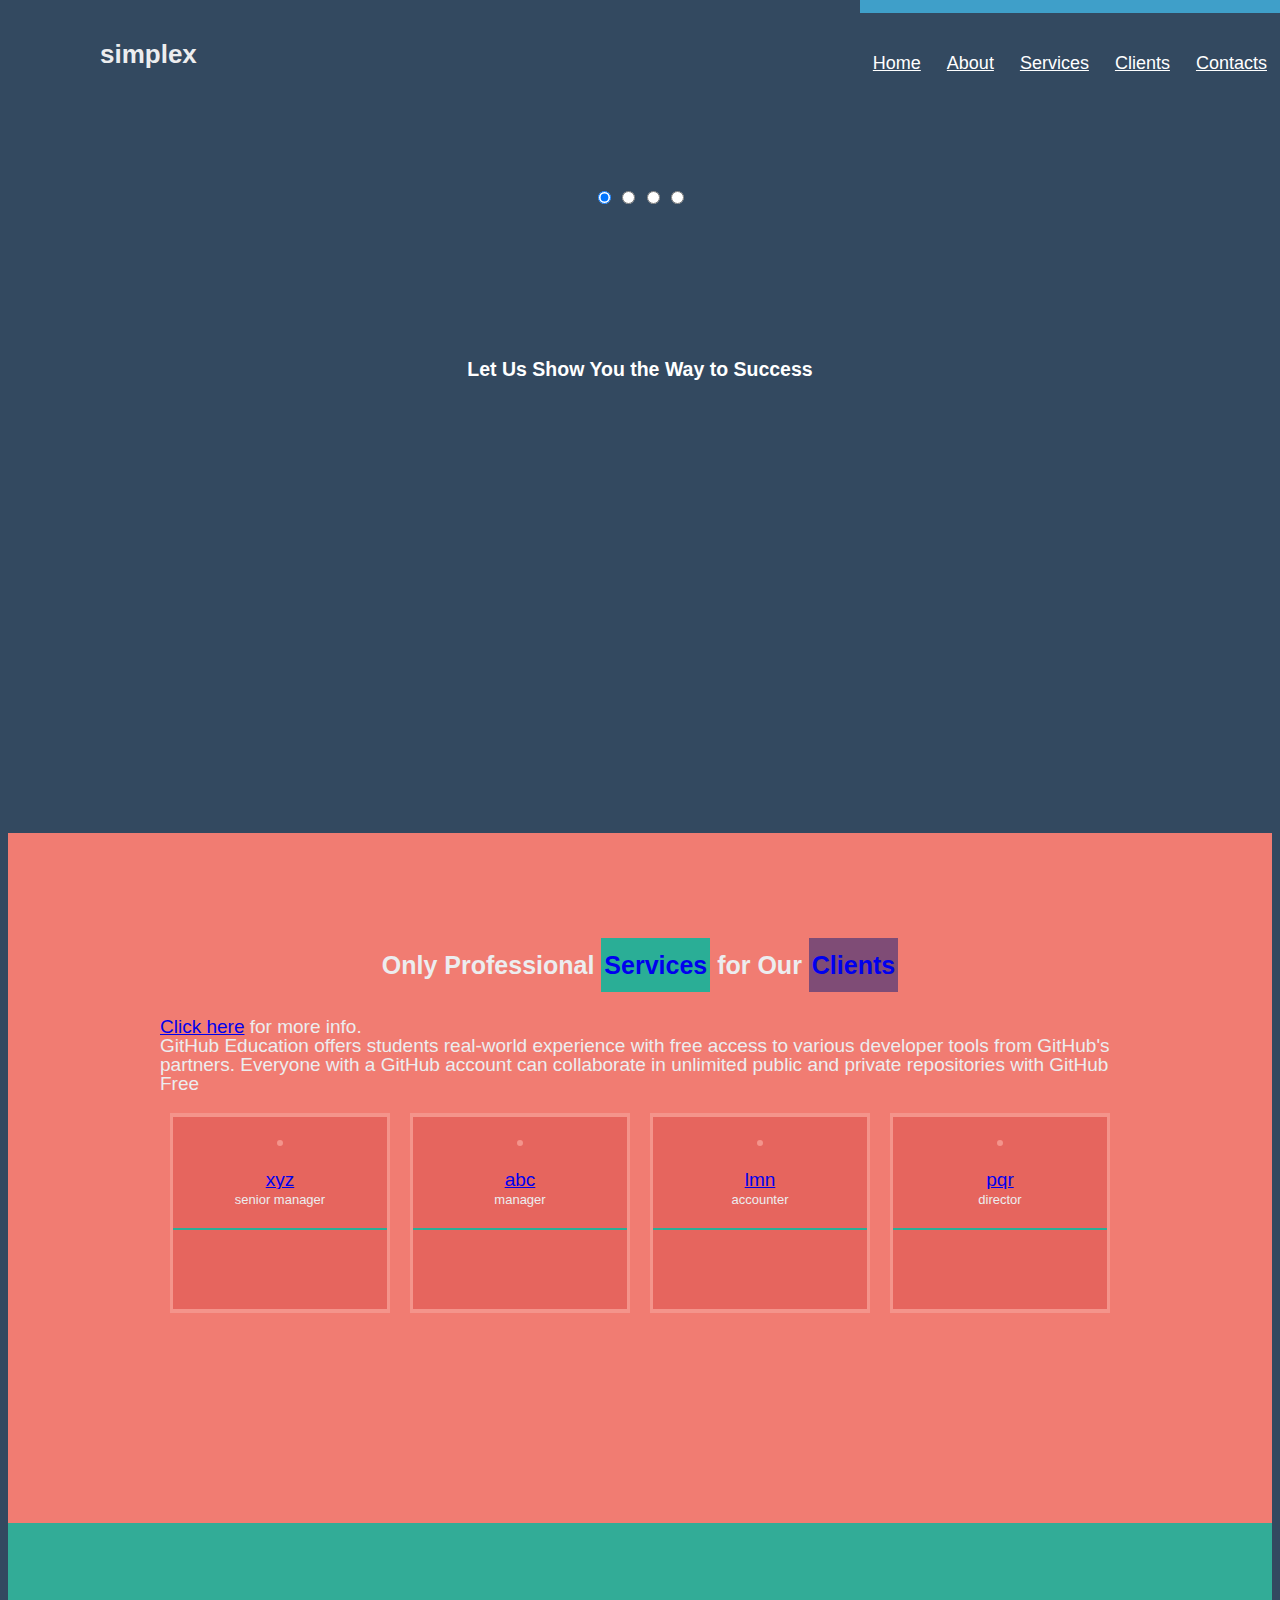
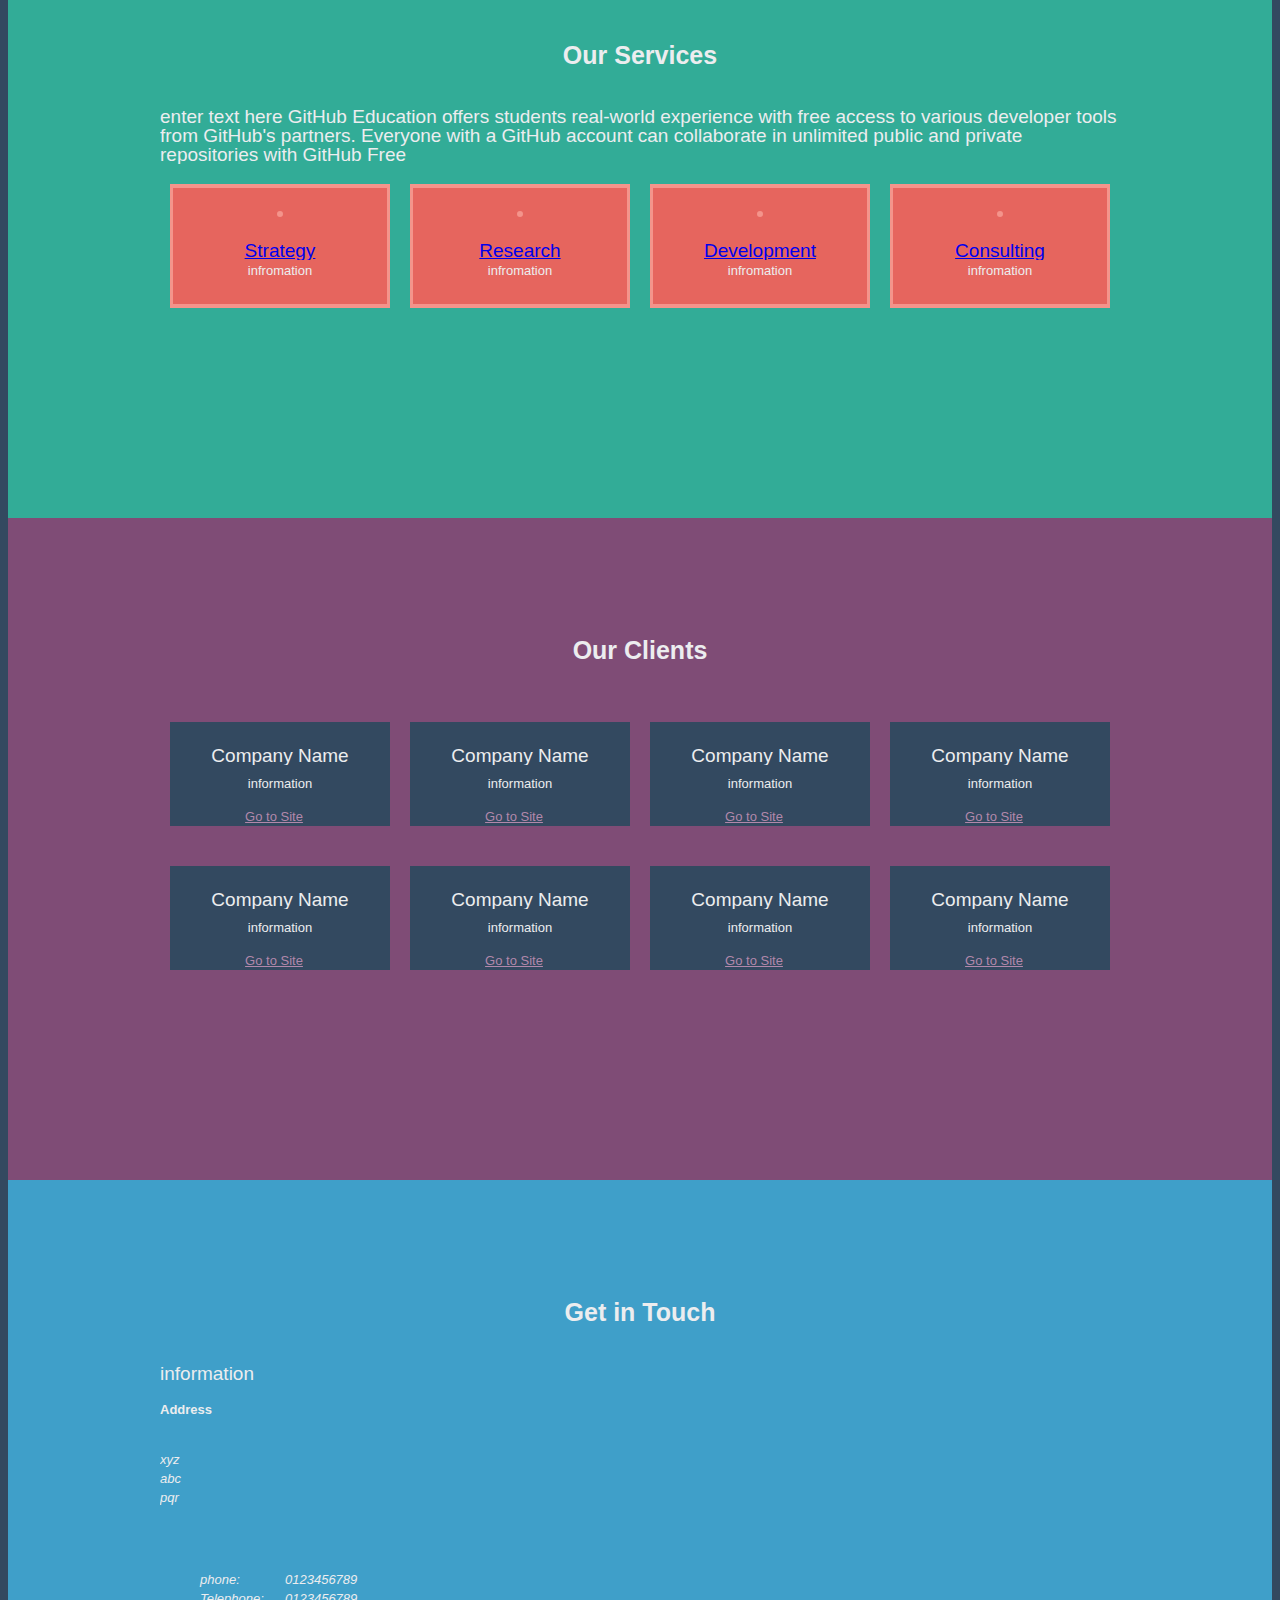
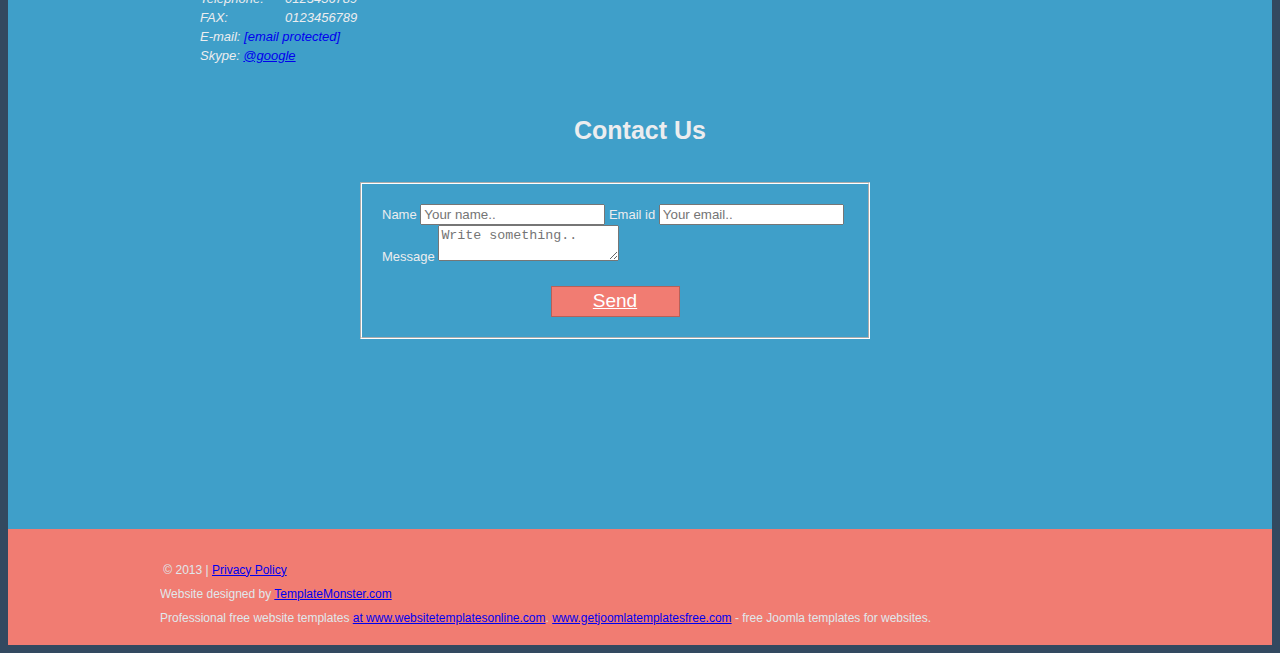
==== commit 1be5a6a4: "4.0" ====
--- a/index.html
+++ b/index.html
@@ -244,7 +244,7 @@
                     <a href="#">Go to Site</a>
                 </div>
                 <div class="grid">
-                    <img src="hC:\Users\Lisa\Documents\GitHub\Portal.github.io\dp.jpg"
+                    <img src="C:\Users\Lisa\Documents\GitHub\Portal.github.io\dp.jpg"
                         alt="">
                     <div class="text1">Company Name</div>information
                     <br>
@@ -266,26 +266,24 @@
         <div class="container_12">
             <h3>Get in Touch</h3>
             <div class="text1">
-                Gyrto ivamus at magna non nunc tristique rhoncusu. Lliquam nibh ante, egestas id dictum a,
-                commodo luctus mibero. Praesent faucibus malesuada faucibu. Monec laoreet metus id laoreet
-                malesuadw.
+                information
             </div>
             <div>
                 <h4>Address</h4>
             </div>
             <address>
                 <dl>
-                    <dt>The Company Name Inc.<br>
-                        8901 Marmora Road,<br>
-                        Glasgow, D04 89GR.
+                    <dt>xyz<br>
+                        abc<br>
+                        pqr<br>
                     </dt>
-                    <dd><span>Freephone:</span>+1 800 559 6580</dd>
-                    <dd><span>Telephone:</span>+1 800 603 6035</dd>
-                    <dd><span>FAX:</span>+1 800 889 9898</dd>
+                    <dd><span>phone:</span>0123456789</dd>
+                    <dd><span>Telephone:</span>0123456789</dd>
+                    <dd><span>FAX:</span>0123456789</dd>
                     <dd>E-mail: <a href="#" class="link-1"><span class="__cf_email__"
                                 data-cfemail="dcb1bdb5b09cb8b9b1b3b0b5b2b7f2b3aebb">[email&#160;protected]</span></a>
                     </dd>
-                    <dd>Skype: <a href="#" class="link-1">@skypename</a></dd>
+                    <dd>Skype: <a href="#" class="link-1">@google</a></dd>
                 </dl>
             </address>
 
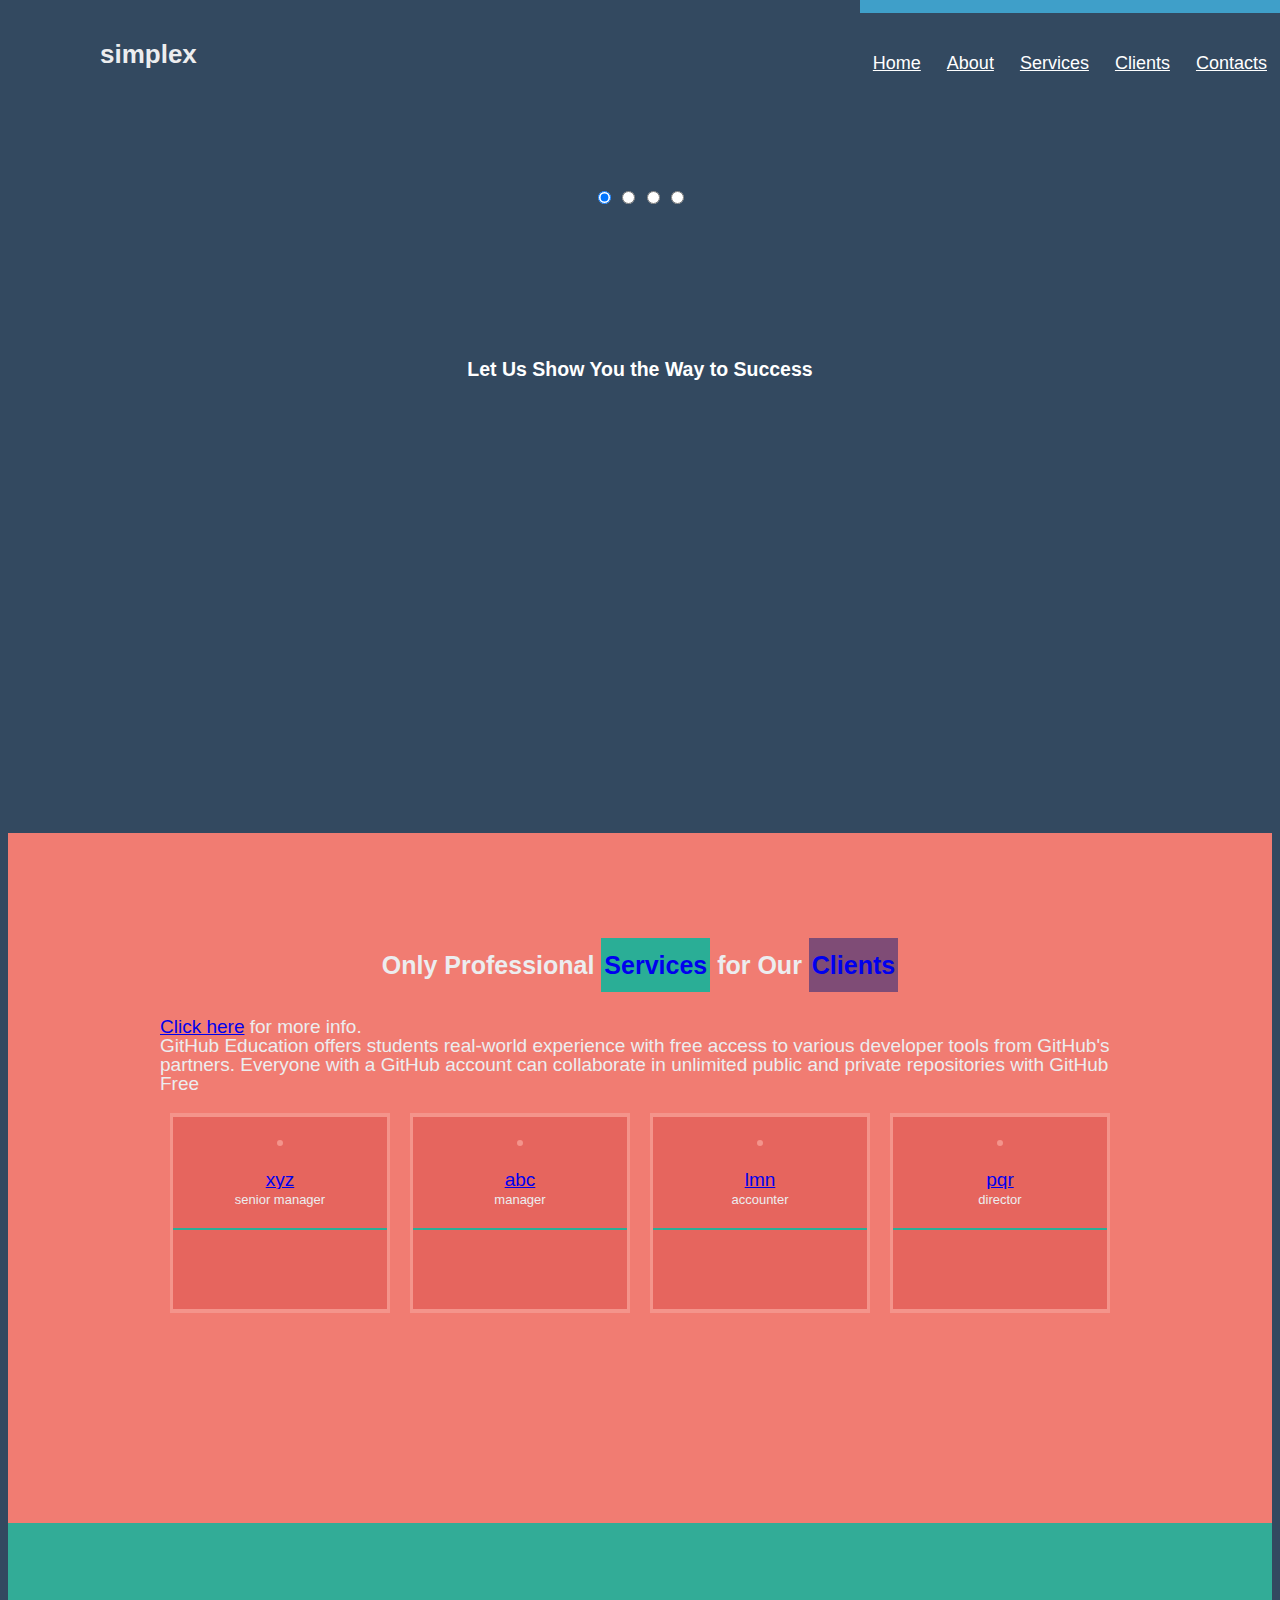
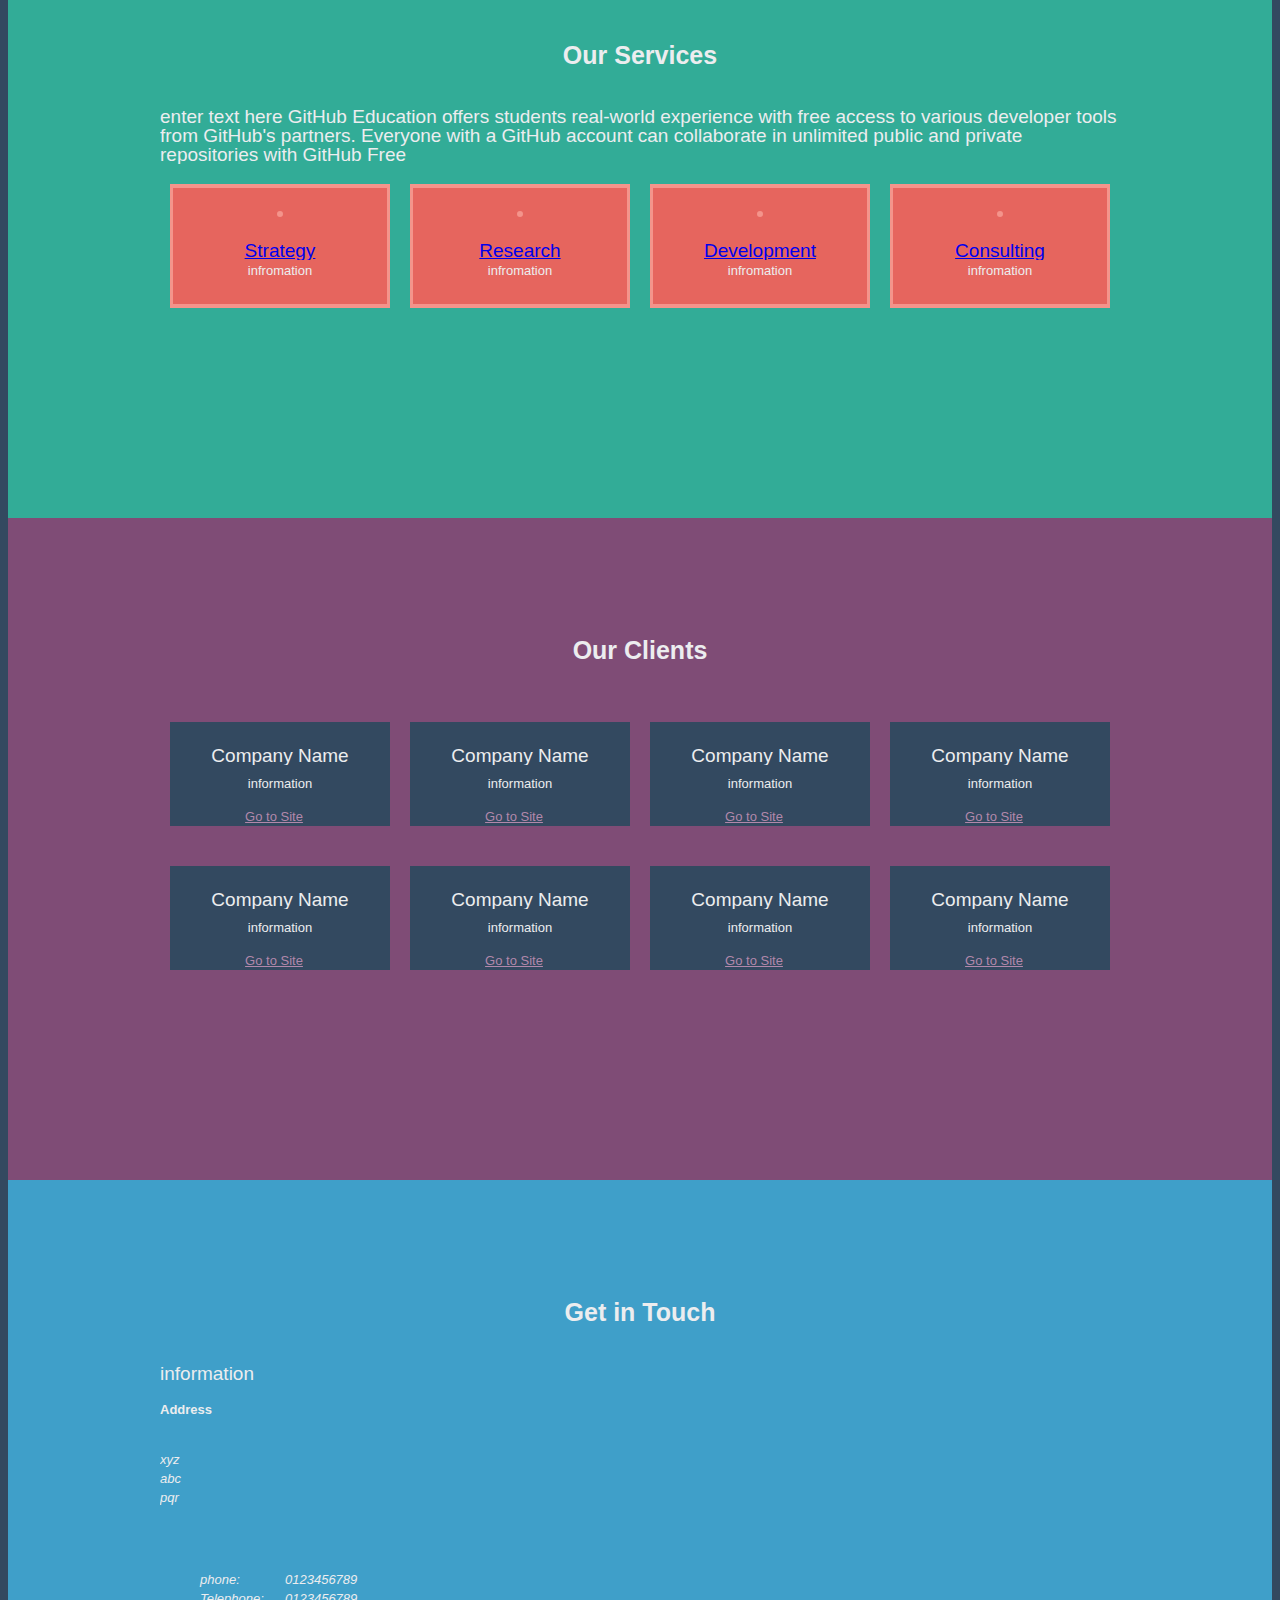
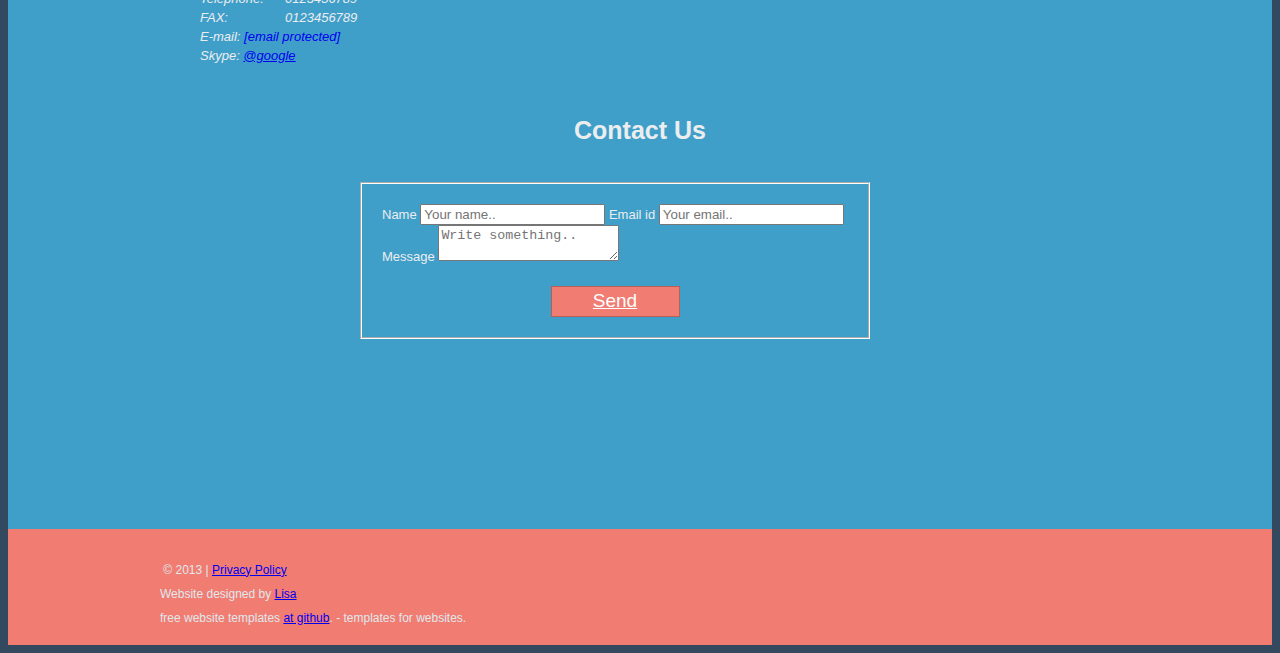
==== commit 8392d8ab: "5.0" ====
--- a/index.html
+++ b/index.html
@@ -313,13 +313,13 @@
 
             <div class="copy">
                 <a onClick="goToByScroll('page1'); return false;" href="#"><img
-                        src="https://templates.websitetemplatesonline.com/Free-Template-Simplex/images/Box_img1.jpgs/footer_Logo.png"
+                        src="C:\Users\Lisa\Documents\GitHub\Portal.github.io\dp.jpg"
                         alt=""></a>
                 &copy; 2013 | <a href="#">Privacy Policy</a> <br> Website designed by <a
-                    href="https://www.templatemonster.com/" rel="nofollow">TemplateMonster.com</a><br>Professional
-                free website templates <a href="https://www.websitetemplatesonline.com" target="_blank">at
-                    www.websitetemplatesonline.com</a>. <a href="https://www.getjoomlatemplatesfree.com/"
-                    title="Best Joomla templates">www.getjoomlatemplatesfree.com</a> - free Joomla templates for
+                    href="https://github.com/lisa-7" rel="nofollow">Lisa</a><br>
+                free website templates <a href="https://github.com/lisa-7" target="_blank">at
+                    github</a>. <a href="https://github.com/lisa-7"
+                    title="templates"></a> - templates for
                 websites.
             </div>
         </div>
